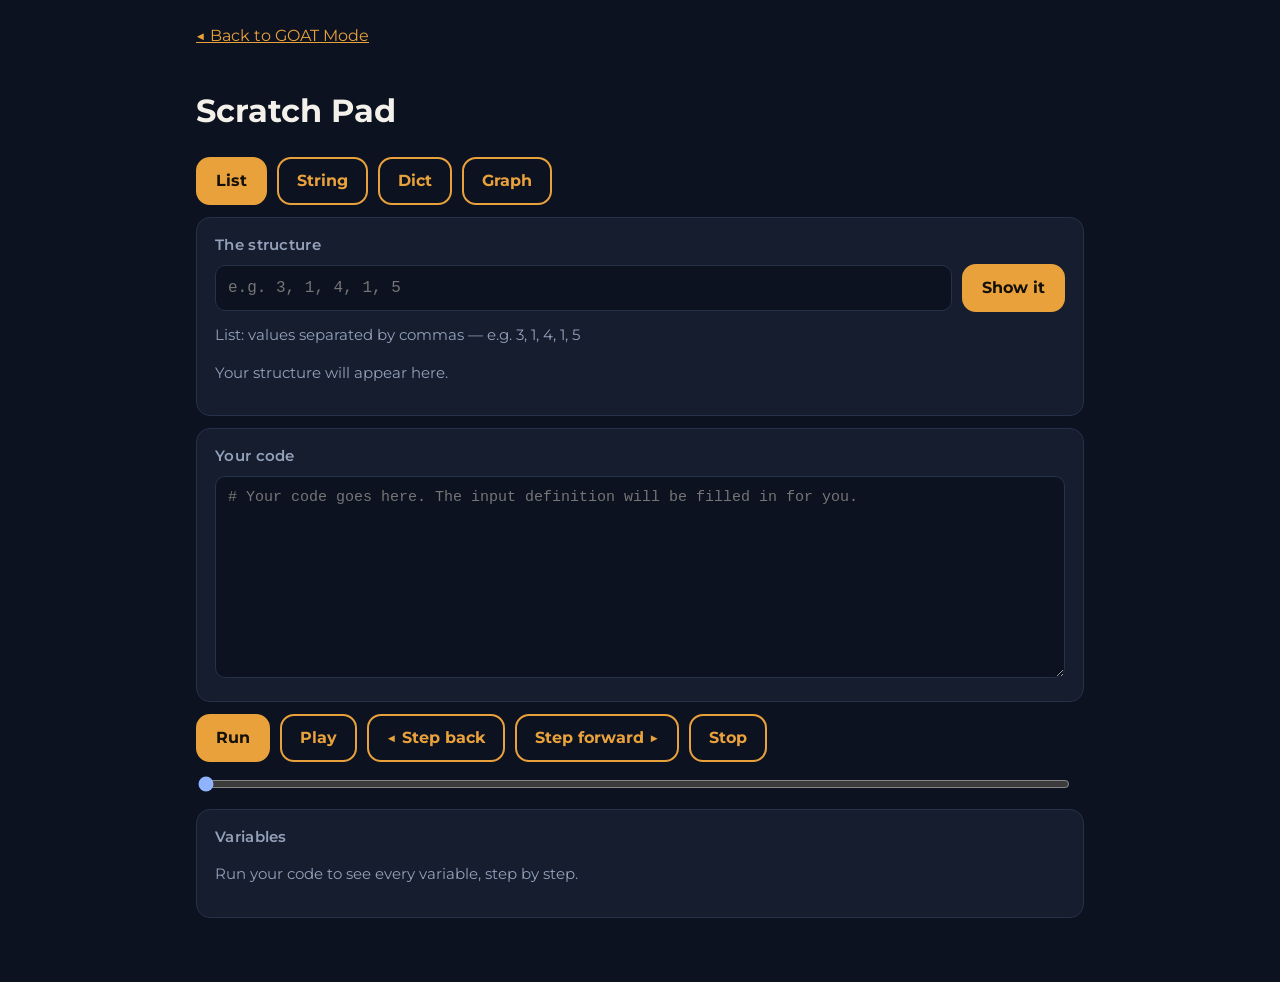
==== scratch.html @ aa382b99 "GOAT Mode — initial publish: lessons, arena, Scratch Pad (Pyodide port)" ====
<!doctype html>
<html lang="en">
<head>
  <meta charset="utf-8">
  <meta name="viewport" content="width=device-width, initial-scale=1">
  <title>Scratch Pad — GOAT Mode</title>
  <link rel="stylesheet" href="style.css">
<link rel="preconnect" href="https://fonts.googleapis.com">
<link rel="preconnect" href="https://fonts.gstatic.com" crossorigin>
<link href="https://fonts.googleapis.com/css2?family=Montserrat:wght@100..900&display=swap" rel="stylesheet">
</head>
<body data-beat="scratch">
  <!-- Scratch S3: the page shell (SCRATCHPAD-PLAN "Page layout"): type picker → stage ABOVE → editor BELOW → controls →
       variables panel. Static only: picking a type marks it active; the controls are stubs. Styling uses the existing
       classes and tokens in style.css only. Relative links: both builds serve this page. -->
  <header class="top">
    <a href="./" id="scratch-back" class="link">◀ Back to GOAT Mode</a>
  </header>
  <main>
    <h1 id="scratch-title">Scratch Pad</h1>

    <section id="scratch-types" class="row" role="radiogroup" aria-label="Problem type">
      <button type="button" class="btn" id="type-list" data-type="list" role="radio" aria-checked="true">List</button>
      <button type="button" class="btn ghost" id="type-string" data-type="string" role="radio" aria-checked="false">String</button>
      <button type="button" class="btn ghost" id="type-dict" data-type="dict" role="radio" aria-checked="false">Dict</button>
      <button type="button" class="btn ghost" id="type-graph" data-type="graph" role="radio" aria-checked="false">Graph</button>
    </section>

    <section id="scratch-stage" class="card mt" aria-label="Stage">
      <h3>The structure</h3>
      <div class="sp-input-row">
        <input type="text" id="scratch-input" autocomplete="off" autocapitalize="off" spellcheck="false" placeholder="e.g. 3, 1, 4, 1, 5">
        <button type="button" class="btn" id="scratch-parse">Show it</button>
      </div>
      <p id="scratch-help" class="muted mt">List: values separated by commas — e.g. 3, 1, 4, 1, 5</p>
      <div id="scratch-fixit" class="sp-fixit" role="alert" hidden></div>
      <div id="scratch-render" aria-live="polite"><p class="muted mt" id="scratch-empty">Your structure will appear here.</p></div>
    </section>

    <section id="scratch-editor" class="card mt" aria-label="Code">
      <h3>Your code</h3>
      <textarea id="scratch-code" spellcheck="false" autocapitalize="off" autocomplete="off" rows="8" placeholder="# Your code goes here. The input definition will be filled in for you."></textarea>
      <div id="scratch-listing" class="code sp-listing" aria-label="Your code, current line highlighted" hidden></div>
      <button type="button" class="btn ghost mt" id="scratch-edit" hidden>Edit code</button>
    </section>

    <section id="scratch-controls" class="row mt" aria-label="Controls">
      <button type="button" class="btn" id="ctl-run">Run</button>
      <button type="button" class="btn ghost" id="ctl-play">Play</button>
      <button type="button" class="btn ghost" id="ctl-back">◀ Step back</button>
      <button type="button" class="btn ghost" id="ctl-fwd">Step forward ▶</button>
      <button type="button" class="btn ghost" id="ctl-stop">Stop</button>
    </section>
    <div id="scratch-scrubber" class="sp-scrub mt" hidden>
      <input type="range" id="scratch-scrub" min="0" max="0" value="0" step="1" aria-label="Jump to step">
      <span id="scratch-stepno" class="muted"></span>
    </div>

    <p id="scratch-status" class="muted mt" role="status" aria-live="polite"></p>

    <section id="scratch-vars" class="card mt" aria-label="Variables">
      <h3>Variables</h3>
      <div id="scratch-vars-body"><p class="muted">Run your code to see every variable, step by step.</p></div>
    </section>
  </main>
  <script>
    // Scratch S3: static shell. The type picker marks one type active; the controls only log (S6/S7 wire them).
    // Scratch S4: List / String input — parse → validate (≤ 25) → render boxes / character cells immediately, and
    // pre-fill the editor with the definition line for that exact data. Bad input gets a fix-it message; nothing is
    // trimmed or coerced. Dict / Graph input comes later (S5+).
    (() => {
      const CAP = 25;
      const $ = (id) => document.getElementById(id);
      const types = [...document.querySelectorAll('#scratch-types [data-type]')];
      const PLACEHOLDER = { list: 'e.g. 3, 1, 4, 1, 5', string: 'e.g. racecar', dict: 'Dicts come from your code', graph: 'e.g. depot->market, market->harbor' };
      // Scratch S5: ONE graph format — directed edges written from->to, separated by commas. This line is the help.
      const HELP = { list: 'List: values separated by commas — e.g. 3, 1, 4, 1, 5', string: 'String: just type the text — e.g. racecar',
        dict: 'Dict: no input to paste — dicts come from your code, and you\'ll see them when you run it.',
        graph: 'Graph: edges as from->to, separated by commas — e.g. depot->market, market->harbor, market->cliff' };
      const NODE_CAP = 14, NAME = /^[A-Za-z_][A-Za-z0-9_]*$/;
      const el = (tag, cls, text) => { const n = document.createElement(tag); if (cls) n.className = cls; if (text != null) n.textContent = text; return n; };
      const NUMBER = /^-?(0|[1-9][0-9]*)(\.[0-9]+)?$/;   // a Python int/float literal; "007" or "1e3" stay strings (no coercion)
      const pyStr = (t) => "'" + t.replace(/\\/g, '\\\\').replace(/'/g, "\\'") + "'";
      const dqStr = (t) => '"' + t.replace(/\\/g, '\\\\').replace(/"/g, '\\"') + '"';
      function parse(type, raw) {
        if (type === 'list') {
          if (!raw.trim()) return { error: 'Type at least one value, separated by commas — like 3, 1, 4.' };
          const parts = raw.split(',').map((t) => t.trim());
          if (parts.length > CAP) return { error: `That's ${parts.length} values — the Scratch Pad shows up to ${CAP}. Remove ${parts.length - CAP} and try again.` };
          const empty = parts.findIndex((t) => t === '');
          if (empty !== -1) return { error: `Value ${empty + 1} is empty — remove the extra comma.` };
          const items = parts.map((t) => NUMBER.test(t) ? { kind: 'num', text: t } : { kind: 'str', text: t });
          return { type, name: 'nums', items, definition: `nums = [${items.map((x) => x.kind === 'num' ? x.text : pyStr(x.text)).join(', ')}]` };
        }
        if (type === 'string') {
          if (raw === '') return { error: 'Type some text — like racecar.' };
          const chars = [...raw];
          if (chars.length > CAP) return { error: `That's ${chars.length} characters — the Scratch Pad shows up to ${CAP}. Remove ${chars.length - CAP} and try again.` };
          return { type, name: 's', items: chars.map((c) => ({ kind: 'char', text: c })), definition: `s = ${dqStr(raw)}` };
        }
        if (type === 'graph') {
          if (!raw.trim()) return { error: 'Type at least one edge — like depot->market.' };
          const parts = raw.split(',').map((t) => t.trim());
          const nodes = [], adj = {}, seen = new Set();
          const add = (n) => { if (!(n in adj)) { adj[n] = []; nodes.push(n); } };
          for (let k = 0; k < parts.length; k++) {
            const piece = parts[k];
            if (piece === '') return { error: `Edge ${k + 1} is empty — remove the extra comma.` };
            const m = piece.match(/^(.*?)\s*->\s*(.*)$/);
            if (!m) return { error: `"${piece}" isn't an edge — write it as from->to, like depot->market.` };
            const [from, to] = [m[1].trim(), m[2].trim()];
            for (const n of [from, to]) if (!NAME.test(n)) return { error: `"${n || '(blank)'}" in "${piece}" isn't a node name — use letters, digits and _, starting with a letter.` };
            if (seen.has(`${from}->${to}`)) return { error: `${from}->${to} is listed twice — keep one.` };
            seen.add(`${from}->${to}`); add(from); add(to); adj[from].push(to);
          }
          if (nodes.length > NODE_CAP) return { error: `That's ${nodes.length} nodes — the Scratch Pad shows up to ${NODE_CAP}. Remove ${nodes.length - NODE_CAP} and try again.` };
          const edges = nodes.flatMap((n) => adj[n].map((t) => [n, t]));
          const def = `graph = {${nodes.map((n) => `${pyStr(n)}: [${adj[n].map(pyStr).join(', ')}]`).join(', ')}}`;
          return { type, name: 'graph', nodes, edges, definition: def };
        }
        return { error: 'Dicts come from your code — there\'s no input to paste. Pick List, String or Graph to paste an input.' };
      }
      // the kit-132 graph device's layout rule (stage.html makePlayer, no authored positions): first-seen order on a
      // circle, the first node at the top, clockwise; directed edges as lines with a head dot at the target end
      function renderGraph(res) {
        const NS = 'http://www.w3.org/2000/svg', W = 400, H = 340, CX = 200, CY = 160, RAD = 118, R = 18;
        const svg = document.createElementNS(NS, 'svg'); svg.setAttribute('viewBox', `0 0 ${W} ${H}`); svg.setAttribute('class', 'sp-graph'); svg.id = 'scratch-graph';
        const mk = (tag, attrs, parent = svg) => { const n = document.createElementNS(NS, tag); for (const [k, v] of Object.entries(attrs)) n.setAttribute(k, v); parent.append(n); return n; };
        const pos = {};
        res.nodes.forEach((n, k) => { const a = -Math.PI / 2 + 2 * Math.PI * k / Math.max(1, res.nodes.length); pos[n] = [CX + RAD * Math.cos(a), CY + RAD * Math.sin(a)]; });
        const gE = mk('g', { class: 'sp-edges' }), gN = mk('g', { class: 'sp-nodes' });
        for (const [a, b] of res.edges) {
          const [x1, y1] = pos[a], [x2, y2] = pos[b];
          if (a === b) { mk('circle', { cx: x1, cy: y1 - R - 8, r: 9, class: 'sp-edge sp-loop', 'data-edge': `${a}->${b}` }, gE); continue; }
          const d = Math.hypot(x2 - x1, y2 - y1) || 1, ux = (x2 - x1) / d, uy = (y2 - y1) / d;
          mk('line', { x1: x1 + ux * (R + 3), y1: y1 + uy * (R + 3), x2: x2 - ux * (R + 3), y2: y2 - uy * (R + 3), class: 'sp-edge', 'data-edge': `${a}->${b}` }, gE);
          mk('circle', { cx: x2 - ux * (R + 7), cy: y2 - uy * (R + 7), r: 4, class: 'sp-head' }, gE);
        }
        for (const n of res.nodes) {
          const [x, y] = pos[n]; const g = mk('g', { class: 'sp-node', 'data-node': n }, gN);
          mk('circle', { cx: x, cy: y, r: R }, g);
          const t = mk('text', { x, y: y + R + 14, 'text-anchor': 'middle' }, g); t.textContent = n;
        }
        return svg;
      }
      let lastShown = null;   // S7: the last structure the stage showed (Stop puts it back)
      function render(res, prefill = true) {   // S7: Stop redraws the stage with prefill = false (the editor is never touched)
        if (!res.error) lastShown = res;
        const box = $('scratch-render'), fix = $('scratch-fixit');
        box.replaceChildren();
        if (res.error) { fix.textContent = res.error; fix.hidden = false; return; }   // render nothing on bad input
        fix.hidden = true; fix.textContent = '';
        if (res.type === 'graph') {
          box.append(el('p', 'muted', `${res.name} — ${res.nodes.length} node${res.nodes.length === 1 ? '' : 's'}, ${res.edges.length} edge${res.edges.length === 1 ? '' : 's'}`), renderGraph(res));
          if (prefill) $('scratch-code').value = res.definition + '\n';
          return;
        }
        const row = el('div', 'sp-cells'); row.id = 'scratch-cells'; row.dataset.kind = res.type;
        res.items.forEach((x, i) => {
          const cell = el('div', 'sp-cell'); cell.dataset.index = i;
          cell.append(el('div', 'sp-val', x.kind === 'str' ? pyStr(x.text) : x.text), el('div', 'sp-idx', String(i)));
          row.append(cell);
        });
        box.append(el('p', 'muted', `${res.name} — ${res.items.length} ${res.type === 'string' ? 'character' : 'value'}${res.items.length === 1 ? '' : 's'}`), row);
        if (prefill) $('scratch-code').value = res.definition + '\n';
      }
      const current = () => document.body.dataset.scratchType || 'list';
      const go = () => render(parse(current(), $('scratch-input').value));
      $('scratch-parse').addEventListener('click', go);
      $('scratch-input').addEventListener('keydown', (e) => { if (e.key === 'Enter') go(); });
      $('scratch-input').addEventListener('paste', () => setTimeout(go, 0));
      const reset = (type) => { lastShown = null; $('scratch-input').value = ''; $('scratch-input').placeholder = PLACEHOLDER[type]; $('scratch-fixit').hidden = true; $('scratch-help').textContent = HELP[type];
        $('scratch-render').replaceChildren(Object.assign(el('p', 'muted mt', 'Your structure will appear here.'), { id: 'scratch-empty' })); };
      for (const b of types) b.addEventListener('click', () => {
        for (const o of types) { o.className = o === b ? 'btn' : 'btn ghost'; o.setAttribute('aria-checked', String(o === b)); }
        document.body.dataset.scratchType = b.dataset.type; reset(b.dataset.type);
      });
      document.body.dataset.scratchType = 'list';
      // ---- Scratch S6: Run. The editor's code (whatever it holds — the S4/S5 pre-fill defines the input) goes to
      // the in-browser worker's tracer via the shim, route api/scratch-trace (1,000-step cap; routes.py). The stream
      // is kept on the page (window.scratchRun) for S7's playback; Run ends showing step 0. The shim is imported on
      // first Run (as stage.html does), so Python only boots when asked. The Mac app build has no shim/worker
      // (that import 404s): Run says so instead of using the server's 2,000-step lesson tracer.
      const STEP_CAP = 1000;
      window.scratchRun = null;
      const status = (t) => { $('scratch-status').textContent = t; };
      async function shim() {
        if (typeof window.goatShim !== 'function') await import('./shim/goat-shim.mjs');
        return window.goatShim;
      }
      // ---- Scratch S7: playback over the stored stream (never re-runs). One index, window.scratchRun.current,
      // drives everything: the listing's highlighted line, the variables panel, the scrubber and the step label.
      // The display at step k is the state AFTER line k ran (S2's rule), with line k highlighted.
      const PACE_MS = 450;
      let timer = null, runToken = 0;
      const listing = $('scratch-listing');
      function showListing(code) {
        const lines = code.replace(/\n$/, '').split('\n');
        listing.replaceChildren(...lines.map((t, k) => { const ln = el('div', 'ln'); ln.dataset.line = k + 1; ln.append(el('span', 'n', String(k + 1)), el('span', 't', t || ' ')); return ln; }));
        listing.hidden = false; $('scratch-code').hidden = true; $('scratch-edit').hidden = false;
      }
      function showEditor() {
        listing.hidden = true; listing.replaceChildren(); $('scratch-code').hidden = false; $('scratch-edit').hidden = true;
      }
      // Task 129's rule — never a memory address. The tracer's show() strips it when a whole repr is <...>; an object
      // NESTED in a container (a list of Node objects) still carries " at 0x…" inside, so the panel strips it too.
      const noAddress = (t) => String(t).replace(/ at 0x[0-9a-fA-F]+/g, '');
      // ---- Scratch S9: the list device. The stage shows the structure variable (the pasted list's name, `nums`) as
      // boxes at the current step, from the stored stream only. Frames are precomputed once per Run:
      //   values  — the list's top-level element reprs in steps[k].after (addresses stripped, S8 rule)
      //   writes  — same length, element changed (index write, swap, in-place sort) → highlighted for that step
      //   added   — new boxes (append / insert)      removed — boxes gone this step (pop / remove), shown fading out
      //   reads   — `name[expr]` read on line k, expr evaluated on steps[k].before (ints, names, + / -, len(name))
      // Event cap 400 (SCRATCHPAD-PLAN): events are counted along the stream; past the cap, values keep updating
      // with no highlight/animation classes.
      const EVENT_CAP = 400;
      function topItems(repr) {   // "[1, 'a,b', [2, 3]]" → ["1", "'a,b'", "[2, 3]"]; null if not a list repr
        if (typeof repr !== 'string') return null;
        const t = repr.trim(); if (t[0] !== '[' || t[t.length - 1] !== ']') return null;
        const body = t.slice(1, -1); if (!body.trim()) return [];
        const out = []; let depth = 0, q = null, start = 0;
        for (let i = 0; i < body.length; i++) {
          const c = body[i];
          if (q) { if (c === '\\') i++; else if (c === q) q = null; continue; }
          if (c === "'" || c === '"') q = c;
          else if ('([{<'.includes(c)) depth++;
          else if (')]}>'.includes(c)) depth--;
          else if (c === ',' && depth === 0) { out.push(body.slice(start, i).trim()); start = i + 1; }
        }
        out.push(body.slice(start).trim());
        return out.map(noAddress);
      }
      function evalIndex(expr, vars, name, len) {   // small, honest: ints, names, len(name), + and -; else null
        const src = expr.replace(new RegExp(`len\\(\\s*${name}\\s*\\)`, 'g'), String(len)).trim();
        if (!/^[A-Za-z_0-9+\-\s]+$/.test(src)) return null;
        const toks = src.match(/[A-Za-z_][A-Za-z_0-9]*|\d+|[+\-]/g) || [];
        let total = 0, sign = 1, want = 'term';
        for (const tk of toks) {
          if (tk === '+' || tk === '-') { if (want === 'term') { if (tk === '-') sign = -sign; continue; } sign = tk === '-' ? -1 : 1; want = 'term'; continue; }
          if (want !== 'term') return null;
          let v;
          if (/^\d+$/.test(tk)) v = Number(tk);
          else { const r = vars[tk]; if (typeof r !== 'string' || !/^-?\d+$/.test(r)) return null; v = Number(r); }
          total += sign * v; sign = 1; want = 'op';
        }
        if (want === 'term') return null;
        const i = total < 0 ? len + total : total;
        return i >= 0 && i < len ? i : null;
      }
      function readsOn(lineText, name, vars, len) {
        const eq = lineText.search(/(?<![=!<>+\-*/%&|^@:])=(?!=)/);
        const aug = /^\s*[^=]*?[+\-*/%&|^@]=(?!=)/.test(lineText);
        const re = new RegExp(`\\b${name}\\s*\\[([^\\[\\]:]+)\\]`, 'g'), out = new Set();
        let m; while ((m = re.exec(lineText))) {
          if (eq !== -1 && m.index < eq && !aug) continue;      // a plain assignment target is a write, not a read
          const i = evalIndex(m[1], vars, name, len); if (i !== null) out.add(i);
        }
        return [...out];
      }
      function buildListFrames(run, name) {
        const lines = run.code.split('\n');
        let events = 0, capped = false;
        return { name, frames: run.steps.map((st) => {
          const after = topItems((st.after || {})[name]), before = topItems((st.before || {})[name]);
          const f = { values: after, writes: [], added: [], removed: [], reads: [], animate: false };
          if (!after) return f;
          if (before) {
            const nb = before.length, na = after.length;
            let p = 0; while (p < nb && p < na && before[p] === after[p]) p++;          // common prefix
            let sfx = 0; while (sfx < nb - p && sfx < na - p && before[nb - 1 - sfx] === after[na - 1 - sfx]) sfx++;  // common suffix
            if (na === nb) { for (let i = 0; i < na; i++) if (before[i] !== after[i]) f.writes.push(i); }
            else if (na > nb && p + sfx >= nb) { for (let i = p; i < p + (na - nb); i++) f.added.push(i); }            // pure insert/append
            else if (na < nb && p + sfx >= na) { for (let i = p; i < p + (nb - na); i++) f.removed.push({ at: i, text: before[i] }); }  // pure pop/remove
            else {                                                       // mixed (slice assignment, rebuild): writes on the overlap, then the tail
              for (let i = 0; i < Math.min(na, nb); i++) if (before[i] !== after[i]) f.writes.push(i);
              for (let i = nb; i < na; i++) f.added.push(i);
              for (let i = na; i < nb; i++) f.removed.push({ at: i, text: before[i] });
            }
            f.reads = readsOn(lines[st.line - 1] || '', name, st.before || {}, nb).filter((i) => !f.writes.includes(i));
          } else f.added = after.map((_, i) => i);                         // the list appears at this step
          const n = f.writes.length + f.added.length + f.removed.length + f.reads.length;
          if (!capped && events + n <= EVENT_CAP) { events += n; f.animate = n > 0; } else if (n) capped = true;
          f.cappedFrom = capped;
          return f;
        }), events };
      }
      function drawList(k) {
        const run = window.scratchRun; if (!run || !run.list) return;
        const L = run.list, f = L.frames[k], box = $('scratch-render');
        const head = el('p', 'muted'); head.id = 'scratch-list-head';
        if (!f.values) { head.textContent = `${L.name} isn't a list at this step${(run.steps[k].after || {})[L.name] === undefined ? ' — not defined yet' : ''}.`; box.replaceChildren(head); return; }
        head.textContent = `${L.name} — ${f.values.length} value${f.values.length === 1 ? '' : 's'} · step ${k + 1}` + (f.cappedFrom ? ' · animations off (400-event cap)' : '');
        const row = el('div', 'sp-cells sp-live'); row.id = 'scratch-cells'; row.dataset.kind = 'list'; row.dataset.step = k;
        const a = f.animate;
        const cells = f.values.map((v, i) => {
          const cell = el('div', 'sp-cell' + (a && f.writes.includes(i) ? ' write' : '') + (a && f.added.includes(i) ? ' added' : '') + (a && f.reads.includes(i) ? ' read' : ''));
          cell.dataset.index = i; cell.append(el('div', 'sp-val', v), el('div', 'sp-idx', String(i))); return cell;
        });
        if (a) for (const r of [...f.removed].sort((x, y) => y.at - x.at)) {   // a fading ghost where the box was
          const g = el('div', 'sp-cell gone'); g.setAttribute('aria-hidden', 'true'); g.append(el('div', 'sp-val', r.text), el('div', 'sp-idx', '×'));
          cells.splice(Math.min(r.at, cells.length), 0, g);
        }
        row.append(...cells); box.replaceChildren(head, row);
        drawPointers(k);   // S10: markers under the boxes + the band + the toggles
      }
      // ---- Scratch S10: pointers + the window band — app/SCRATCHPAD-POINTERS.md, exactly (S2; fesp02/pointers.py is
      // the reference). Evaluated on steps[k].after:
      //   Rule 1: v (not the structure) is a pointer iff (a) its repr is an int (-?\d+; bools never), (b) 0 <= v <
      //           len(structure at step k), (c) v is a static index user (the worker's AST walk, routes.py
      //           _index_users). Name hints never decide: they only mark `hinted` (full strength vs lighter);
      //           on a shared cell hinted names label first, then alphabetical.
      //   Rule 2: >= 2 pointers (toggled-off ones count as absent) → the band [min, max], inclusive; else none.
      //   Rule 3: each pointer has an on/off control; off = gone from the marker row and the band from now on, for
      //           the whole run including scrubbing back; per run, per name; a new Run resets; overlay only.
      const HINTS = new Set(['l', 'r', 'left', 'right', 'start', 'end', 'i', 'j', 'lo', 'hi']);
      function buildPointers(run, structure, users) {
        const U = new Set(users), seen = new Set();
        const steps = run.steps.map((st) => {
          const after = st.after || {}, items = topItems(after[structure]), ptrs = {};
          if (!items) return { length: null, pointers: ptrs };
          for (const [name, rep] of Object.entries(after)) {
            if (name === structure || !U.has(name) || typeof rep !== 'string' || !/^-?\d+$/.test(rep)) continue;
            const v = Number(rep);
            if (v >= 0 && v < items.length) { ptrs[name] = { index: v, hinted: HINTS.has(name) }; seen.add(name); }
          }
          return { length: items.length, pointers: Object.fromEntries(Object.entries(ptrs).sort(([a], [b]) => (a < b ? -1 : a > b ? 1 : 0))) };
        });
        return { structure, users: [...U].sort(), names: [...seen].sort(), steps, off: new Set() };
      }
      function pointerState(k) {   // the overlay at step k after Rule 3: {pointers (on only), window}
        const P = window.scratchRun && window.scratchRun.pointers; if (!P) return null;
        const on = Object.fromEntries(Object.entries(P.steps[k].pointers).filter(([n]) => !P.off.has(n)));
        const idx = Object.values(on).map((p) => p.index).sort((a, b) => a - b);
        return { pointers: on, window: idx.length >= 2 ? [idx[0], idx[idx.length - 1]] : null };
      }
      function drawPointers(k) {
        const P = window.scratchRun && window.scratchRun.pointers, row = $('scratch-cells');
        const old = $('scratch-ptr-toggles'); if (old) old.remove();
        if (!P || !row || !row.classList.contains('sp-live')) return;
        const S = pointerState(k);
        const live = [...row.querySelectorAll('.sp-cell:not(.gone)')];
        live.forEach((cell, i) => {
          const here = Object.entries(S.pointers).filter(([, p]) => p.index === i)
            .sort(([a, pa], [b, pb]) => (pb.hinted - pa.hinted) || (a < b ? -1 : a > b ? 1 : 0));
          const marks = el('div', 'sp-ptrs');
          for (const [name, p] of here) { const m = el('span', 'sp-ptr' + (p.hinted ? ' hinted' : ''), '▲ ' + noAddress(name)); m.dataset.ptr = name; marks.append(m); }
          cell.append(marks);
          if (S.window && i >= S.window[0] && i <= S.window[1]) cell.classList.add('in-window', ...(i === S.window[0] ? ['win-lo'] : []), ...(i === S.window[1] ? ['win-hi'] : []));
        });
        row.dataset.window = S.window ? S.window.join(',') : '';
        if (!P.names.length) return;
        const bar = el('div', 'sp-ptr-toggles'); bar.id = 'scratch-ptr-toggles';
        bar.append(el('span', 'muted', 'Pointers:'));
        for (const n of P.names) {
          const on = !P.off.has(n);
          const b = el('button', 'btn ghost sp-ptr-toggle' + (on ? '' : ' off'), (on ? '▲ ' : '✕ ') + n);
          b.type = 'button'; b.dataset.ptr = n; b.setAttribute('aria-pressed', String(on));
          b.title = on ? `Hide ${n} — it isn't really a pointer` : `Show ${n} again`;
          b.addEventListener('click', () => { if (P.off.has(n)) P.off.delete(n); else P.off.add(n); drawList(window.scratchRun.current); });
          bar.append(b);
        }
        $('scratch-render').append(bar);
      }
      // ---- Scratch S11: the dict device — key/value cards with the kit-jar semantics (stage_emitter.py: a new key →
      // container_appear + container_add; a key's value changing → container_add, i.e. the card updates and
      // flashes). A key that disappears (del / pop) removes its card (shown fading out for that step). Which dict:
      // the first variable holding a dict at the run's last step (definition order) — it renders under the S9 list
      // device for List/String, and is the only device for the Dict type. Keys and values are the stream's reprs,
      // addresses stripped (S8 rule). Its own 400-event cap, counted like S9's.
      function splitTop(body, sep) {   // top-level split on `sep`, aware of brackets and quotes
        const out = []; let depth = 0, q = null, start = 0;
        for (let i = 0; i < body.length; i++) {
          const c = body[i];
          if (q) { if (c === '\\') i++; else if (c === q) q = null; continue; }
          if (c === "'" || c === '"') q = c;
          else if ('([{<'.includes(c)) depth++;
          else if (')]}>'.includes(c)) depth--;
          else if (c === sep && depth === 0) { out.push(body.slice(start, i)); start = i + 1; }
        }
        out.push(body.slice(start)); return out;
      }
      function dictEntries(repr) {     // "{'a': 1, 'b': [2, 3]}" → [["'a'", "1"], ["'b'", "[2, 3]"]]; null if not a dict repr
        if (typeof repr !== 'string') return null;
        const t = repr.trim(); if (t[0] !== '{' || t[t.length - 1] !== '}') return null;
        const body = t.slice(1, -1); if (!body.trim()) return [];
        const out = [];
        for (const part of splitTop(body, ',')) {
          const kv = splitTop(part, ':'); if (kv.length < 2) return null;   // a set repr {1, 2} is not a dict
          out.push([noAddress(kv[0].trim()), noAddress(kv.slice(1).join(':').trim())]);
        }
        return out;
      }
      function buildDictFrames(run) {
        const last = run.steps.length ? (run.steps[run.steps.length - 1].after || {}) : {};
        const name = Object.keys(last).find((n) => dictEntries(last[n]) !== null);
        if (!name) return null;
        let events = 0, capped = false;
        return { name, frames: run.steps.map((st) => {
          const after = dictEntries((st.after || {})[name]), before = dictEntries((st.before || {})[name]);
          const f = { entries: after, added: [], updated: [], removed: [], animate: false };
          if (!after) return f;
          const B = new Map(before || []), A = new Map(after);
          for (const [k, v] of after) { if (!B.has(k)) f.added.push(k); else if (B.get(k) !== v) f.updated.push(k); }
          for (const [k, v] of before || []) if (!A.has(k)) f.removed.push([k, v]);
          const n = f.added.length + f.updated.length + f.removed.length;
          if (!capped && events + n <= EVENT_CAP) { events += n; f.animate = n > 0; } else if (n) capped = true;
          f.cappedFrom = capped;
          return f;
        }), events };
      }
      function drawDict(k) {
        const run = window.scratchRun; if (!run || !run.dict) return;
        const D = run.dict, f = D.frames[k], box = $('scratch-render');
        const prev = $('scratch-dict'); if (prev) prev.remove();
        if (!run.list && current() === 'dict') box.replaceChildren();   // the Dict type: the cards are the whole stage
        // (String / no-paste: the cards sit under whatever the stage shows; List: under the live boxes)
        const sec = el('div', 'sp-dict'); sec.id = 'scratch-dict'; sec.dataset.name = D.name; sec.dataset.step = k;
        const head = el('p', 'muted'); head.id = 'scratch-dict-head';
        if (!f.entries) { head.textContent = `${D.name} isn't a dict at this step${(run.steps[k].after || {})[D.name] === undefined ? ' — not defined yet' : ''}.`; sec.append(head); box.append(sec); return; }
        head.textContent = `${D.name} — ${f.entries.length} key${f.entries.length === 1 ? '' : 's'}` + (run.list ? '' : ` · step ${k + 1}`) + (f.cappedFrom ? ' · animations off (400-event cap)' : '');
        const grid = el('div', 'sp-cards'); grid.id = 'scratch-cards';
        const a = f.animate;
        const card = (key, val, cls) => { const c = el('div', 'sp-card' + cls); c.dataset.key = key; c.append(el('div', 'sp-key', key), el('div', 'sp-cv', val)); return c; };
        for (const [key, val] of f.entries) grid.append(card(key, val, (a && f.added.includes(key) ? ' added' : '') + (a && f.updated.includes(key) ? ' updated' : '')));
        if (a) for (const [key, val] of f.removed) { const g = card(key, val, ' gone'); g.setAttribute('aria-hidden', 'true'); grid.append(g); }
        sec.append(head, grid); box.append(sec);
      }
      function showStep(k) {
        const run = window.scratchRun, body = $('scratch-vars-body');
        if (!run || !run.steps.length) { body.replaceChildren(el('p', 'muted', run && run.error ? 'No step ran.' : 'Nothing ran.')); return; }
        k = Math.max(0, Math.min(run.steps.length - 1, k));
        const st = run.steps[k]; run.current = k;
        const isErr = run.errorStep && run.errorStep.index === k;
        for (const ln of listing.children) ln.className = 'ln';
        const cur = listing.querySelector(`[data-line="${st.line}"]`);
        if (cur) {
          cur.className = isErr ? 'ln stop' : 'ln cur';
          const top = cur.offsetTop - listing.offsetTop, h = listing.clientHeight;   // keep it visible inside the listing only
          if (top < listing.scrollTop || top + cur.offsetHeight > listing.scrollTop + h) listing.scrollTop = Math.max(0, top - h / 3);
        }
        listing.dataset.current = st.line;
        // Scratch S8: the variables panel — the lesson execute panel's markup and rule (app.js watchValue/codePanel):
        // a .vars table, one row per variable in scope after this step, and "changed" = before !== after for this
        // step (a variable new at this step counts as changed). The C2 var-flash (style.css MOTION block,
        // `.vars tr.changed td:last-child`) replays because the rows are rebuilt every step.
        const vars = st.after || st.before || {}, before = st.before || {}, names = Object.keys(vars);
        const table = el('table'); table.id = 'scratch-varlist';
        for (const n of names) {
          const changed = before[n] !== vars[n];
          const tr = el('tr', changed ? 'sp-var changed' : 'sp-var'); tr.dataset.name = n;
          const v = el('td', 'sp-var-val', noAddress(vars[n])); v.dataset.var = n;
          tr.append(el('td', 'sp-var-name', n), v); table.append(tr);
        }
        const list = el('div', 'vars sp-vars'); list.append(table);
        const head = `Step ${k + 1} of ${run.steps.length} · line ${st.line}` + (isErr ? ` · ${run.errorStep.kind} here` : '') + (k === run.steps.length - 1 && run.stopped === 'step_limit' ? ' · stopped at the step limit' : '');
        body.replaceChildren(el('p', 'muted', head), names.length ? list : el('p', 'muted', 'No variables yet.'));
        drawList(k);
        drawDict(k);   // S11
        $('scratch-scrub').value = String(k); $('scratch-stepno').textContent = `${k + 1} / ${run.steps.length}`;
        $('ctl-back').disabled = k === 0; $('ctl-fwd').disabled = k === run.steps.length - 1;
      }
      const playing = () => timer !== null;
      function pause() { if (timer !== null) { clearInterval(timer); timer = null; } $('ctl-play').textContent = 'Play'; }
      function play() {
        const run = window.scratchRun; if (!run || !run.steps.length) return;
        if (run.current >= run.steps.length - 1) showStep(0);   // Play at the end starts over
        $('ctl-play').textContent = 'Pause';
        timer = setInterval(() => { const r = window.scratchRun; if (!r || r.current >= r.steps.length - 1) { pause(); return; } showStep(r.current + 1); }, PACE_MS);
      }
      function clearRunView() {
        pause(); window.scratchRun = null; showEditor();
        $('scratch-scrubber').hidden = true; $('ctl-back').disabled = false; $('ctl-fwd').disabled = false;
        $('scratch-vars-body').replaceChildren(el('p', 'muted', 'Run your code to see every variable, step by step.'));
        if (lastShown) render(lastShown, false);   // S9: the stage goes back to the pasted structure (never touches the editor)
      }
      async function run() {
        const code = $('scratch-code').value;
        if (!code.trim()) { status('Write some code first — or paste an input above to start from its definition.'); return; }
        clearRunView();
        const token = ++runToken;
        $('ctl-run').disabled = true; status('Running…');
        let go;
        try { go = await shim(); } catch { $('ctl-run').disabled = false; status('Run works in the web build of GOAT Mode for now — this Mac app build has no in-browser Python.'); return; }
        try {
          const structure = current() === 'list' ? ((lastShown && lastShown.type === 'list' && lastShown.name) || 'nums') : null;
          const r = await go('api/scratch-trace', { method: 'POST', headers: { 'Content-Type': 'application/json' }, body: JSON.stringify(structure ? { code, structure } : { code }) });
          const res = await r.json();
          if (token !== runToken) return;                      // Stop (or a newer Run) took over while this ran
          if (!r.ok) { status(`The run couldn't start: ${res.error || r.status}`); return; }
          const err = res.error || null;
          const errStep = err && err.type !== 'StepLimit' && res.steps.length ? res.steps.length - 1 : null;
          window.scratchRun = { code, steps: res.steps, stdout: res.stdout, error: err, stopped: res.stopped || null, timeout: !!res.timeout, cap: STEP_CAP, current: 0,
            errorStep: errStep == null ? null : { index: errStep, line: err.line ?? res.steps[errStep].line, kind: err.type, message: err.message, variables: res.steps[errStep].after || res.steps[errStep].before || {} } };
          const n = res.steps.length;
          // S9: the list device runs for the List type, on the pasted list's name (S4 contract: nums)
          window.scratchRun.dict = buildDictFrames(window.scratchRun);   // S11: null when no dict is built
          if (structure) {
            window.scratchRun.list = buildListFrames(window.scratchRun, structure);
            window.scratchRun.pointers = buildPointers(window.scratchRun, structure, res.index_users || []);   // S10
          }
          if (res.stopped === 'step_limit') status(`Stopped at step ${n.toLocaleString()} — the run hit the ${STEP_CAP.toLocaleString()}-step limit.`);
          else if (res.timeout) status('Stopped after 2 seconds — probably a loop that never ends.');
          else if (err) status(`${err.type} on line ${err.line ?? '?'}: ${err.message} — ${n} step${n === 1 ? '' : 's'} ran.`);
          else status(`Ran ${n} step${n === 1 ? '' : 's'}.`);
          if (n) { showListing(code); $('scratch-scrub').max = String(n - 1); $('scratch-scrubber').hidden = false; }
          showStep(0);
        } finally { if (token === runToken) $('ctl-run').disabled = false; }
      }
      // Stop: always live. Ends playback, kills the worker mid-run if one is running (fresh worker via the shim),
      // puts the stage back to the pasted structure and clears the variables. The editor code is kept.
      async function stop() {
        runToken += 1; clearRunView(); $('ctl-run').disabled = false;
        if (window.goatShimInfo && typeof window.goatShimInfo.restart === 'function') window.goatShimInfo.restart();
        if (lastShown) render(lastShown, false);
        status('Stopped. Your code is still in the editor — press Run to run it again.');
      }
      $('ctl-run').addEventListener('click', run);
      $('ctl-play').addEventListener('click', () => (playing() ? pause() : play()));
      $('ctl-back').addEventListener('click', () => { pause(); if (window.scratchRun) showStep(window.scratchRun.current - 1); });
      $('ctl-fwd').addEventListener('click', () => { pause(); if (window.scratchRun) showStep(window.scratchRun.current + 1); });
      $('scratch-scrub').addEventListener('input', (e) => { pause(); if (window.scratchRun) showStep(Number(e.target.value)); });
      $('ctl-stop').addEventListener('click', stop);
      $('scratch-edit').addEventListener('click', () => { clearRunView(); status('Editing — press Run when ready.'); $('scratch-code').focus(); });
    })();
  </script>
</body>
</html>
---- style.css ----
/* Task 111 theme — from mockup.html: dark navy panels, gold accent, green/red semantics, Montserrat.
   The token names are kept so every existing rule picks the theme up. One theme (dark), no light variant. */
:root {
  --bg: #0c1220;
  --card: #151d2e;
  --ink: #f4f1ea;
  --soft: #93a1bb;
  --line: #26314a;
  --vesper: #e9a13b;          /* the accent (gold): primary buttons, links, Vesper */
  --vesper-bg: #2a2214;
  --on-accent: #14100a;
  --claude: #8fb4ff;
  --claude-bg: #18233a;
  --match: #43b581;
  --match-bg: #12291f;
  --split: #e5534b;
  --split-bg: #2b1414;
  --hl: rgba(233, 161, 59, .18);
  --code-bg: #0a0f1c;
  --code-ink: #ffd88a;
  /* radius scale (Task 179, idea 10): every border-radius is one of these (50% circles and 0 resets aside) */
  --r-sm: 6px; --r-md: 10px; --r-lg: 14px; --r-pill: 999px;
  /* type scale (Task 178, idea 10): every font-size is one of these; body's 16px base stays */
  --fs-xs: 12px; --fs-sm: 14px; --fs-base: 15px; --fs-lg: 19px; --fs-xl: 22px;
  --mono: ui-monospace, "SF Mono", Menlo, Consolas, monospace;
  color-scheme: dark;
}

* { box-sizing: border-box; }
body {
  margin: 0; background: var(--bg); color: var(--ink);
  font: 16px/1.5 "Montserrat", "Avenir Next", system-ui, sans-serif;
}
a { color: var(--vesper); }
main { max-width: 920px; margin: 0 auto; padding: 0 16px 64px; }

.top { display: flex; align-items: center; gap: 12px; flex-wrap: wrap; max-width: 920px; margin: 0 auto; padding: 14px 16px 8px; }
.brand { font-family: inherit; font-weight: 800; font-size: var(--fs-lg); background: none; border: 0; color: var(--ink); cursor: pointer; padding: 0; min-height: 44px; display: inline-flex; align-items: center; }  /* 44 px: Task 165 */
.beat-label { color: var(--soft); font-size: var(--fs-sm); }
.timer { margin-left: auto; font-family: var(--mono); background: var(--card); border: 1px solid var(--line); border-radius: var(--r-pill); padding: 2px 12px; font-size: var(--fs-sm); }
.timer.over { color: var(--split); }

/* ---- stage: one slim speaker line per character; a character with nothing to say takes no space ---- */
.stage { display: flex; flex-direction: column; gap: 6px; margin: 4px 0 12px; }
.char { display: grid; grid-template-columns: 30px 1fr; column-gap: 10px; align-items: center; }
.char:has(.bubble:empty) { display: none; }
.char .who { position: absolute; width: 1px; height: 1px; overflow: hidden; clip: rect(0 0 0 0); white-space: nowrap; }
.char .avatar { width: 30px; height: 30px; border-radius: 50%; display: grid; place-items: center; font-size: var(--fs-base); }
.vesper .avatar { background: var(--vesper-bg); border: 2px solid var(--vesper); }
.claude .avatar { background: var(--claude-bg); border: 2px solid var(--claude); }
.who { font-weight: 700; font-size: var(--fs-sm); }
.who small { font-weight: 400; color: var(--soft); }
.bubble { background: var(--card); border: 1px solid var(--line); border-radius: var(--r-sm) var(--r-lg) var(--r-lg) var(--r-lg); padding: 8px 12px; font-size: var(--fs-base); }
.bubble:empty { visibility: hidden; }
.char.quiet { opacity: .6; }

/* ---- work area ---- */
.work > * + * { margin-top: 16px; }
.card { background: var(--card); border: 1px solid var(--line); border-radius: var(--r-lg); padding: 16px 18px; }
.card h3 { margin: 0 0 8px; font-size: var(--fs-base); color: var(--soft); font-weight: 600; letter-spacing: .02em; overflow-wrap: anywhere; }
.row { display: flex; gap: 10px; flex-wrap: wrap; align-items: center; }
.mt { margin-top: 12px; }  /* Task 180 (H1c, idea 10): the one vertical gap above a row / block; was 11 inline margin-tops (10 or 12 px) */
.split2 { display: grid; grid-template-columns: 3fr 2fr; gap: 16px; }
.split2 > * { min-width: 0; }  /* grid children may shrink below their content: long lines wrap instead of widening the page */
@media (max-width: 700px) { .stage, .split2 { grid-template-columns: 1fr; } }

button.btn { font: inherit; font-weight: 700; border-radius: var(--r-lg); padding: 10px 18px; border: 2px solid var(--vesper); background: var(--vesper); color: var(--on-accent); cursor: pointer; }
button.btn.ghost { background: transparent; color: var(--vesper); }
button.btn:disabled { opacity: .4; cursor: default; }
textarea, input[type=text] { font: inherit; width: 100%; border: 1px solid var(--line); border-radius: var(--r-md); padding: 10px 12px; background: var(--bg); color: var(--ink); }
textarea { min-height: 70px; resize: vertical; }
.muted { color: var(--soft); font-size: var(--fs-base); }
.link { background: none; border: 0; color: var(--vesper); text-decoration: underline; cursor: pointer; font: inherit; padding: 0; min-height: 44px; display: inline-flex; align-items: center; }  /* 44 px: Task 165 */

/* ---- data ---- */
.data-literal { font-family: var(--mono); font-size: var(--fs-base); background: var(--code-bg); border-radius: var(--r-md); padding: 10px 12px 10px calc(12px + 2ch); text-indent: -2ch; white-space: pre-wrap; overflow-wrap: anywhere; }
/* Task 181 (slice I1a, #5 variant B): the compact data card — one ellipsized literal line, the table one tap away.
   The 44 px summary floor is the global `summary` rule (Task 167). */
details.card.data-compact { padding: 6px 18px; }
.data-compact > summary { font-family: var(--mono); font-size: var(--fs-base); white-space: nowrap; overflow: hidden; text-overflow: ellipsis; cursor: pointer; }
table.data { border-collapse: collapse; margin-top: 10px; font-family: var(--mono); font-size: var(--fs-base); }
table.data th, table.data td { border-bottom: 1px solid var(--line); padding: 4px 14px 4px 0; text-align: left; overflow-wrap: anywhere; }
table.data th { color: var(--soft); font-weight: 500; font-family: inherit; font-size: var(--fs-sm); }

/* ---- code ---- */
/* Task 110: every code surface WRAPS (no horizontal clipping); continuation rows get a hanging indent */
.code { font-family: var(--mono); font-size: var(--fs-base); background: var(--code-bg); border-radius: var(--r-md); padding: 8px 0; }
.code .ln { display: flex; padding: 1px 12px 1px 0; border-left: 4px solid transparent; }
.code .ln .t { color: var(--ink); flex: 1; min-width: 0; white-space: pre-wrap; overflow-wrap: anywhere; padding-left: 2ch; text-indent: -2ch; }
.code .ln .n { width: 34px; text-align: right; padding-right: 12px; color: var(--soft); user-select: none; flex: none; }
.code .ln.cur { background: var(--hl); border-left-color: var(--claude); }
.code .ln.stop { background: var(--split-bg); border-left-color: var(--split); }

.editor { position: relative; display: flex; font-family: var(--mono); font-size: var(--fs-base); background: var(--code-bg); border-radius: var(--r-md); overflow: hidden; }
.editor .gutter { padding: 10px 10px 10px 0; width: 44px; text-align: right; color: var(--soft); white-space: pre; line-height: 1.5; user-select: none; overflow: hidden; }
.editor textarea { font-family: var(--mono); font-size: var(--fs-base); line-height: 1.5; border: 0; border-radius: 0; background: transparent; min-height: 180px; padding: 10px 12px 10px 4px; white-space: pre-wrap; overflow-wrap: anywhere; overflow-x: hidden; min-width: 0; flex: 1; }
.editor .editor-mirror { position: absolute; left: 0; top: 0; visibility: hidden; pointer-events: none; box-sizing: border-box; font-family: var(--mono); font-size: var(--fs-base); line-height: 1.5; padding: 0 12px 0 4px; white-space: pre-wrap; overflow-wrap: anywhere; }

/* ---- vars / trace ---- */
.vars table { border-collapse: collapse; width: 100%; font-family: var(--mono); font-size: var(--fs-base); }
.vars td { padding: 6px 4px; border-bottom: 1px solid var(--line); vertical-align: top; word-break: break-word; }
.vars td:first-child { color: var(--soft); width: 90px; }
.vars tr.changed td:last-child { background: var(--hl); border-radius: var(--r-sm); }
.vars tr.stale td:last-child { color: var(--soft); opacity: .7; }  /* Task 131: carried from an earlier step (inside a call) */
.where { font-weight: 700; margin-bottom: 8px; }
.where .iter { display: inline-block; background: var(--claude-bg); color: var(--claude); border-radius: var(--r-pill); padding: 0 10px; font-size: var(--fs-sm); margin-right: 6px; }
.printed { font-family: var(--mono); font-size: var(--fs-sm); white-space: pre-wrap; overflow-wrap: anywhere; margin-top: 8px; }
.stopnote { margin-top: 8px; background: var(--split-bg); color: var(--ink); border-radius: var(--r-md); padding: 8px 12px; font-family: var(--mono); font-size: var(--fs-sm); overflow-wrap: anywhere; }

/* ---- predictions & reveals ---- */
.pred .prompt { font-weight: 600; margin-bottom: 8px; }
.choices label { display: flex; align-items: center; gap: 8px; min-height: 44px; padding: 6px 0; cursor: pointer; font-family: var(--mono); font-size: var(--fs-base); }  /* 44 px: Task 165 */
.choices input[type=radio] { width: 20px; height: 20px; flex: none; margin: 0; }
.locked { font-size: var(--fs-base); }
.locked li { margin: 4px 0; }
.locked code, .reveal code { font-family: var(--mono); background: var(--code-bg); border-radius: var(--r-sm); padding: 1px 6px; overflow-wrap: anywhere; }
.opts code, .choices label { overflow-wrap: anywhere; }
.reveal { border-radius: var(--r-lg); padding: 10px 14px; margin-top: 8px; }
.reveal.match { background: var(--match-bg); }
.reveal.split { background: var(--split-bg); }
.reveal .tag { font-weight: 700; font-size: var(--fs-sm); }
.reveal.match .tag { color: var(--match); }
.reveal.split .tag { color: var(--split); }
.side { display: grid; grid-template-columns: 1fr 1fr; gap: 10px; margin-top: 6px; font-size: var(--fs-base); }
.side > * { min-width: 0; }
.side div { background: var(--card); border-radius: var(--r-md); padding: 6px 10px; overflow-wrap: anywhere; }
.side b { display: block; font-size: var(--fs-xs); color: var(--soft); font-weight: 600; }

/* ---- checks ---- */
/* Task 110: check results are rows inside a card, not a bare bullet list */
.checks { list-style: none; margin: 0; padding: 0; }
.checks li { margin: 6px 0; font-size: var(--fs-base); padding: 8px 12px; border-radius: var(--r-md); border-left: 4px solid transparent; overflow-wrap: anywhere; }
.checks li.pass { background: var(--match-bg); border-left-color: var(--match); }
.checks li.fail { background: var(--split-bg); border-left-color: var(--split); }
.checks code { font-family: var(--mono); background: var(--card); border-radius: var(--r-sm); padding: 1px 6px; }
.checks .ok { color: var(--match); font-weight: 700; }
.checks .notyet { color: var(--split); font-weight: 700; }
.hint { background: var(--vesper-bg); border-radius: var(--r-md); padding: 8px 12px; margin-top: 8px; }
.hint code { font-family: var(--mono); }

/* ---- verdict / one-liner card ---- */
.oneliner { position: relative; border: 2px dashed var(--vesper); background: var(--vesper-bg); border-radius: var(--r-lg); padding: 16px 18px; font-size: var(--fs-lg); font-weight: 700; }
.oneliner .stamp { position: absolute; right: 12px; top: -12px; background: var(--match); color: #fff; font-size: var(--fs-xs); padding: 2px 10px; border-radius: var(--r-pill); transform: rotate(4deg); }
.oneliner small { display: block; font-size: var(--fs-sm); font-weight: 400; color: var(--soft); margin-top: 6px; }
.verdict-title { font-size: var(--fs-xl); font-weight: 800; margin: 0 0 4px; }

/* ---- home ---- */
/* Task 112: one row design for every problem and every state — a fixed grid, so no row ever
   reflows differently from its neighbours. Wide: main | state | actions. Narrow: main | state, then actions. */
.groups > * + * { margin-top: 12px; }
.group { padding: 0; }
/* 44 px: Task 167 (#28) — every <details> summary. Stays display: list-item so the native disclosure marker
   is kept; 10 px top/bottom padding centres a 24 px line in 44. `.group > summary` (below) is more specific
   and keeps its own 14px 18px padding and ▸/▾ (it already measured 52 px). */
summary { min-height: 44px; box-sizing: border-box; padding-block: 10px; }
.group > summary { list-style: none; cursor: pointer; display: flex; align-items: center; justify-content: space-between; gap: 12px; padding: 14px 18px; font-weight: 800; }
.group > summary::-webkit-details-marker { display: none; }
.group > summary::after { content: "▸"; color: var(--soft); margin-left: 4px; }
.group[open] > summary::after { content: "▾"; }
.group > summary .g-title { flex: 1; }
.group > summary .g-count { font-size: var(--fs-sm); font-weight: 700; color: var(--soft); background: var(--bg); border: 1px solid var(--line); border-radius: var(--r-pill); padding: 1px 10px; }
.problem { display: grid; grid-template-columns: minmax(0, 1fr) auto auto; grid-template-areas: "main state actions"; align-items: center; gap: 4px 12px; padding: 10px 18px; border-top: 1px solid var(--line); }
@media (max-width: 560px) { .problem { grid-template-columns: minmax(0, 1fr) auto; grid-template-areas: "main state" "actions actions"; } }
.problem .p-main { grid-area: main; min-width: 0; display: flex; flex-direction: column; }
.problem .title { font-weight: 700; overflow-wrap: anywhere; }
.problem .tag { font-size: var(--fs-xs); color: var(--soft); text-transform: lowercase; }
.problem .state { grid-area: state; font-size: var(--fs-xs); font-weight: 700; border-radius: var(--r-pill); padding: 2px 10px; border: 1px solid var(--line); color: var(--soft); white-space: nowrap; justify-self: end; }
.problem .state-in-progress { color: var(--vesper); border-color: var(--vesper); }
.problem .state-due { color: var(--split); border-color: var(--split); }
.problem .state-done { color: var(--match); border-color: var(--match); }
.problem .p-actions { grid-area: actions; display: flex; align-items: center; gap: 12px; justify-self: end; }
.problem .p-actions .btn { padding: 6px 14px; font-size: var(--fs-sm); min-height: 44px; }  /* 44 px: Task 165 */
.link.cold { font-size: var(--fs-sm); color: var(--soft); text-decoration: none; min-height: 44px; display: inline-flex; align-items: center; padding: 0 8px; }  /* 44 px: Task 165 */
.link.cold:hover { color: var(--vesper); }
.upnext .upnext-row { display: flex; align-items: center; justify-content: space-between; gap: 12px; }
.upnext .upnext-row .title { font-weight: 700; }
.shelf { display: grid; gap: 12px; }

/* ---- explainer (divergence only) ---- */
.explainer .ex-part { border-left: 4px solid var(--vesper); padding: 4px 0 4px 14px; margin-top: 14px; }
.explainer .ex-part > b { font-size: var(--fs-sm); text-transform: uppercase; letter-spacing: .06em; color: var(--vesper); }
.explainer .ex-part p { margin: 4px 0; }
.explainer .vars td:first-child { width: 90px; }

/* ---- intro (teaching only) ---- */
.intro-part .idea-rule { font-size: var(--fs-lg); font-weight: 700; }
#intro-watch .vars { margin-top: 10px; }

/* ---- fix-pattern explainer ---- */
.fixpattern summary { cursor: pointer; font-weight: 700; }
.fixpattern .fx-row { margin-top: 10px; }
.fixpattern .fx-row p { margin: 4px 0; }
.fixpattern .fx-vals code { font-family: var(--mono); background: var(--code-bg); border-radius: var(--r-sm); padding: 1px 6px; overflow-wrap: anywhere; }

/* ---- shell (Task 111): progress dots, the done-so-far trail, the stage link as a chip ---- */
.dots { display: flex; gap: 6px; max-width: 920px; margin: 0 auto; padding: 0 16px 8px; }
.dots:empty { display: none; }
.dots .dot { width: 22px; height: 4px; border-radius: var(--r-sm); background: var(--line); }
.dots .dot.done { background: var(--match); }
.dots .dot.on { background: var(--vesper); }
.trail { display: flex; gap: 6px; margin: 0 0 10px; min-height: 26px; }  /* exactly one pill (Task 115) */
.trail:empty { display: none; }
.trail-chip { font-size: var(--fs-xs); font-weight: 700; color: var(--vesper); background: var(--card); border: 1px solid var(--line); border-radius: var(--r-pill); padding: 3px 10px; }
.stage-link { font-size: var(--fs-xs); font-weight: 700; text-decoration: none; color: var(--vesper); border: 1.5px solid var(--line); border-radius: var(--r-pill); padding: 4px 12px; min-height: 44px; display: inline-flex; align-items: center; }  /* 44 px: Task 166 (#7); 13px → --fs-xs, not -sm: Task 178 — -sm wraps the lesson header at 390 */
.code, .data-literal, .editor { color: var(--ink); }
.locked code, .reveal code, .checks code, .hint code { color: var(--code-ink); }

/* ==== MOTION (Task 111) — the one place every transition/animation lives. Paint-only: no handler
   waits on any of it, and prefers-reduced-motion switches all of it off. ==== */
@keyframes beat-enter { from { opacity: 0; transform: translateY(6px); } to { opacity: 1; transform: none; } }
@keyframes chip-in { from { opacity: 0; transform: translateX(-8px); } to { opacity: 1; transform: none; } }
@keyframes pick { 0% { transform: scale(.98); } 60% { transform: scale(1.02); } 100% { transform: none; } }
#work > * { animation: beat-enter 180ms ease-out both; }
.trail-chip.swap { animation: chip-in 180ms ease-out both; }  /* replayed on every stage-name swap */
button.btn, .stage-link { transition: transform 100ms ease, background-color 100ms ease, border-color 100ms ease, color 100ms ease, opacity 150ms ease; }
button.btn:active:not(:disabled), .stage-link:active { transform: scale(.98); background-color: var(--vesper-bg); color: var(--vesper); }
button.btn.opt[aria-pressed="true"] { animation: pick 160ms ease-out; }
.dots .dot { transition: background-color 300ms ease; }
.char { transition: opacity 250ms ease; }
/* Task 162 (slice C1, idea 6): the execute motion. The rules at :84 / :96 set the resting --hl background;
   these only animate into it. .ln.cur is rebuilt every step by codePanel(), so cur-in is a fade, not a glide. */
@keyframes cur-in { from { background-color: transparent; } to { background-color: var(--hl); } }
@keyframes var-flash { from { background-color: rgba(233, 161, 59, .55); } to { background-color: var(--hl); } }
.code .ln.cur { animation: cur-in 140ms ease-out; }
.vars tr.changed td:last-child { animation: var-flash 450ms ease-out; }
.reveal { animation: beat-enter 180ms ease-out both; }
@media (prefers-reduced-motion: reduce) {
  *, *::before, *::after { animation: none !important; transition: none !important; }
}

/* ==== Scratch Pad (S4): the input row and the structure render. Existing tokens only. ==== */
#scratch-code { font-family: var(--mono); font-size: var(--fs-base); }
.sp-input-row { display: flex; gap: 10px; align-items: center; }
.sp-input-row input[type=text] { flex: 1; min-width: 0; font-family: var(--mono); }
.sp-fixit { margin-top: 10px; background: var(--split-bg); color: var(--ink); border-left: 4px solid var(--split); border-radius: var(--r-sm); padding: 8px 12px; }
.sp-cells { display: flex; flex-wrap: wrap; gap: 6px; margin-top: 12px; }
.sp-cell { display: flex; flex-direction: column; align-items: center; min-width: 40px; }
.sp-cell .sp-val { min-width: 40px; min-height: 40px; padding: 0 8px; display: flex; align-items: center; justify-content: center; font-family: var(--mono); font-size: var(--fs-base); color: var(--code-ink); background: var(--code-bg); border: 1px solid var(--line); border-radius: var(--r-sm); white-space: pre; }
.sp-cell .sp-idx { font-family: var(--mono); font-size: var(--fs-xs); color: var(--soft); margin-top: 2px; }
/* Scratch Pad (S5): the graph map — the kit-132 device's circle layout, drawn on existing tokens only */
.sp-graph { display: block; width: 100%; height: auto; margin-top: 8px; background: var(--code-bg); border-radius: var(--r-md); }
.sp-graph .sp-node circle { fill: var(--card); stroke: var(--line); stroke-width: 2; }
.sp-graph .sp-node text { fill: var(--ink); font-family: var(--mono); font-size: var(--fs-xs); }
.sp-graph .sp-edge { stroke: var(--soft); stroke-width: 2; fill: none; }
.sp-graph .sp-head { fill: var(--soft); }
/* Scratch Pad (S6 → S8): the variables panel is the lesson .vars table (rules at :101-104, the C2 var-flash in the
   MOTION block); this only spaces it inside the card. Existing tokens only. */
.sp-vars { margin-top: 8px; }
/* Scratch Pad (S7): the run listing (the existing .code lines, scrollable) and the scrubber. Existing tokens only. */
.sp-listing { max-height: 280px; overflow-y: auto; position: relative; }
.sp-scrub { display: flex; gap: 12px; align-items: center; }
.sp-scrub input[type=range] { flex: 1; min-width: 0; accent-color: var(--claude); }
.sp-scrub #scratch-stepno { font-family: var(--mono); flex: none; }
/* Scratch Pad (S9): the live list device. Write = the C2 var-flash into --hl; read = a brief --claude ring;
   added boxes pop in; a removed box fades out where it was. All paint-only; reduced motion turns the motion off
   (and hides the removed ghost, which otherwise only exists to fade). Existing tokens only. */
@keyframes sp-read { from { box-shadow: 0 0 0 3px var(--claude); } to { box-shadow: 0 0 0 0 transparent; } }
@keyframes sp-add { from { opacity: 0; transform: scale(.7); } to { opacity: 1; transform: none; } }
@keyframes sp-out { from { opacity: 1; max-width: 80px; } to { opacity: 0; max-width: 0; min-width: 0; margin: 0; padding: 0; } }
.sp-cell.write .sp-val { background: var(--hl); border-color: var(--vesper); animation: var-flash 450ms ease-out; }
.sp-cell.read .sp-val { animation: sp-read 600ms ease-out; }
.sp-cell.added .sp-val { border-color: var(--vesper); animation: sp-add 220ms ease-out; }
.sp-cell.gone { overflow: hidden; animation: sp-out 400ms ease-out forwards; }
.sp-cell.gone .sp-val { color: var(--soft); border-style: dashed; }
@media (prefers-reduced-motion: reduce) { .sp-cell.gone { display: none; } }
/* Scratch Pad (S10): pointer markers under the boxes, the window band, the per-pointer toggles. Hinted names at
   full strength, others lighter (SCRATCHPAD-POINTERS Rule 1). Existing tokens only. */
.sp-ptrs { display: flex; flex-direction: column; align-items: center; min-height: 0; margin-top: 2px; }
.sp-ptr { font-family: var(--mono); font-size: var(--fs-xs); color: var(--soft); white-space: nowrap; line-height: 1.3; }
.sp-ptr.hinted { color: var(--claude); font-weight: 700; }
.sp-live .sp-cell { padding: 4px 0 4px; border-radius: 0; }
.sp-cell.in-window { background: var(--claude-bg); }
.sp-cell.in-window:not(.win-lo) { box-shadow: -6px 0 0 var(--claude-bg); }
.sp-cell.win-lo { border-top-left-radius: var(--r-sm); border-bottom-left-radius: var(--r-sm); }
.sp-cell.win-hi { border-top-right-radius: var(--r-sm); border-bottom-right-radius: var(--r-sm); }
.sp-ptr-toggles { display: flex; flex-wrap: wrap; gap: 8px; align-items: center; margin-top: 12px; }
.sp-ptr-toggle { min-height: 44px; font-family: var(--mono); }
.sp-ptr-toggle.off { color: var(--soft); border-color: var(--line); text-decoration: line-through; }
/* Scratch Pad (S11): the dict device — key/value cards (kit-jar semantics). New card pops in (S9 sp-add), an
   updated card flashes (the C2 var-flash into --hl), a deleted card fades out (S9 sp-out). Existing tokens only. */
.sp-dict { margin-top: 14px; }
.sp-cards { display: flex; flex-wrap: wrap; gap: 8px; margin-top: 8px; }
.sp-card { min-width: 72px; border: 1px solid var(--line); border-radius: var(--r-md); background: var(--code-bg); font-family: var(--mono); font-size: var(--fs-base); overflow: hidden; }
.sp-card .sp-key { padding: 4px 10px; color: var(--soft); border-bottom: 1px solid var(--line); font-size: var(--fs-xs); white-space: pre; }
.sp-card .sp-cv { padding: 6px 10px; color: var(--code-ink); overflow-wrap: anywhere; }
.sp-card.added { border-color: var(--vesper); animation: sp-add 220ms ease-out; }
.sp-card.updated { border-color: var(--vesper); }
.sp-card.updated .sp-cv { background: var(--hl); animation: var-flash 450ms ease-out; }
.sp-card.gone { animation: sp-out 400ms ease-out forwards; border-style: dashed; }
.sp-card.gone .sp-cv, .sp-card.gone .sp-key { color: var(--soft); }
@media (prefers-reduced-motion: reduce) { .sp-card.gone { display: none; } }
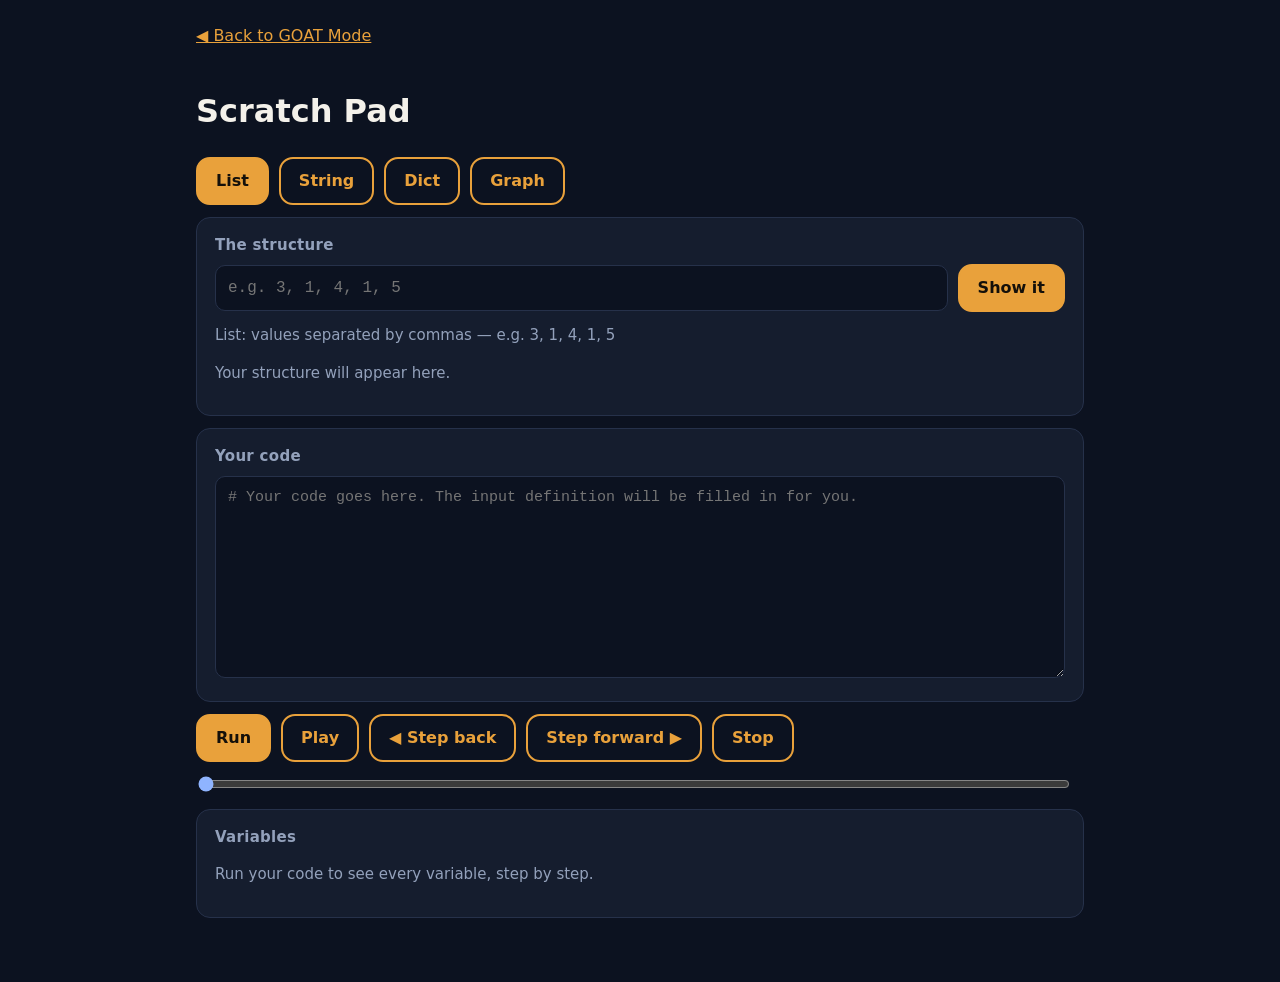
==== commit 683f8f63: "Scratch Pad animation: iteration cursor (anim-ic) + list device motion (anim-3); S13 recursion strip" ====
--- a/scratch.html
+++ b/scratch.html
@@ -5,9 +5,6 @@
   <meta name="viewport" content="width=device-width, initial-scale=1">
   <title>Scratch Pad — GOAT Mode</title>
   <link rel="stylesheet" href="style.css">
-<link rel="preconnect" href="https://fonts.googleapis.com">
-<link rel="preconnect" href="https://fonts.gstatic.com" crossorigin>
-<link href="https://fonts.googleapis.com/css2?family=Montserrat:wght@100..900&display=swap" rel="stylesheet">
 </head>
 <body data-beat="scratch">
   <!-- Scratch S3: the page shell (SCRATCHPAD-PLAN "Page layout"): type picker → stage ABOVE → editor BELOW → controls →
@@ -35,6 +32,7 @@
       <p id="scratch-help" class="muted mt">List: values separated by commas — e.g. 3, 1, 4, 1, 5</p>
       <div id="scratch-fixit" class="sp-fixit" role="alert" hidden></div>
       <div id="scratch-render" aria-live="polite"><p class="muted mt" id="scratch-empty">Your structure will appear here.</p></div>
+      <div id="scratch-stackwrap"></div>
     </section>
 
     <section id="scratch-editor" class="card mt" aria-label="Code">
@@ -257,9 +255,36 @@
         }
         return [...out];
       }
+      // anim-3: value-tile identity. Each value tile gets a stable id that FOLLOWS ITS VALUE through the stream: a swap
+      // or in-place sort permutes the ids (equal values matched to the same index first, then the nearest one), an
+      // insert / append gives the new tile a fresh id and shifts the rest, a pop / remove drops one id, a write keeps
+      // the id (the tile stays, its value changes). The tile is keyed val:<id>, so between ANY two drawn steps (forward,
+      // back or a long scrub) the motion layer slides each tile from where its value was to where it is.
+      function tileIds(prevVals, prevIds, before, after, fresh) {
+        const same = (x, y) => x && y && x.length === y.length && x.every((v, i) => v === y[i]);
+        const idsB = before ? (same(prevVals, before) ? [...prevIds] : before.map((_, i) => (prevIds && prevIds[i] != null ? prevIds[i] : fresh()))) : null;
+        if (!idsB) return after.map(() => fresh());
+        const nb = before.length, na = after.length;
+        if (na === nb) {
+          const sorted = (x) => [...x].sort().join('\u0001');
+          if (sorted(before) !== sorted(after) || same(before, after)) return idsB;   // writes (or nothing): tiles stay
+          const used = new Set();
+          return after.map((v, i) => {
+            let best = -1;
+            for (let j = 0; j < nb; j++) if (!used.has(j) && before[j] === v && (best === -1 || Math.abs(j - i) < Math.abs(best - i))) best = j;
+            used.add(best); return idsB[best];
+          });
+        }
+        let p = 0; while (p < nb && p < na && before[p] === after[p]) p++;
+        let sfx = 0; while (sfx < nb - p && sfx < na - p && before[nb - 1 - sfx] === after[na - 1 - sfx]) sfx++;
+        if (na > nb && p + sfx >= nb) return [...idsB.slice(0, p), ...Array.from({ length: na - nb }, fresh), ...idsB.slice(p)];
+        if (na < nb && p + sfx >= na) return [...idsB.slice(0, p), ...idsB.slice(p + (nb - na))];
+        return after.map((_, i) => (i < nb ? idsB[i] : fresh()));
+      }
       function buildListFrames(run, name) {
         const lines = run.code.split('\n');
-        let events = 0, capped = false;
+        let events = 0, capped = false, nextId = 0, pv = null, pid = null;
+        const fresh = () => nextId++;
         return { name, frames: run.steps.map((st) => {
           const after = topItems((st.after || {})[name]), before = topItems((st.before || {})[name]);
           const f = { values: after, writes: [], added: [], removed: [], reads: [], animate: false };
@@ -281,20 +306,30 @@
           const n = f.writes.length + f.added.length + f.removed.length + f.reads.length;
           if (!capped && events + n <= EVENT_CAP) { events += n; f.animate = n > 0; } else if (n) capped = true;
           f.cappedFrom = capped;
+          f.ids = tileIds(pv, pid, before, after, fresh); pv = after; pid = f.ids;   // anim-3
           return f;
         }), events };
+      }
+      // S14: the paste caps (25 values / 14 nodes) re-checked at run time. Code can build a bigger structure than the
+      // paste allowed; at a step where it's over the cap the device draws nothing for it and says so plainly (never a
+      // silent trim). The Variables panel still shows the full value; the 400-event cap still applies underneath.
+      function overCap(head, name, n, cap, unit) {
+        head.textContent = `${name} has ${n.toLocaleString()} ${unit}s at this step — the Scratch Pad draws up to ${cap}. The Variables panel still shows all of it.`;
+        head.classList.add('sp-overcap'); head.dataset.overcap = String(n);
       }
       function drawList(k) {
         const run = window.scratchRun; if (!run || !run.list) return;
         const L = run.list, f = L.frames[k], box = $('scratch-render');
         const head = el('p', 'muted'); head.id = 'scratch-list-head';
         if (!f.values) { head.textContent = `${L.name} isn't a list at this step${(run.steps[k].after || {})[L.name] === undefined ? ' — not defined yet' : ''}.`; box.replaceChildren(head); return; }
+        if (f.values.length > CAP) { overCap(head, L.name, f.values.length, CAP, 'value'); box.replaceChildren(head); return; }   // S14: run-time cap
         head.textContent = `${L.name} — ${f.values.length} value${f.values.length === 1 ? '' : 's'} · step ${k + 1}` + (f.cappedFrom ? ' · animations off (400-event cap)' : '');
         const row = el('div', 'sp-cells sp-live'); row.id = 'scratch-cells'; row.dataset.kind = 'list'; row.dataset.step = k;
         const a = f.animate;
         const cells = f.values.map((v, i) => {
           const cell = el('div', 'sp-cell' + (a && f.writes.includes(i) ? ' write' : '') + (a && f.added.includes(i) ? ' added' : '') + (a && f.reads.includes(i) ? ' read' : ''));
-          cell.dataset.index = i; cell.append(el('div', 'sp-val', v), el('div', 'sp-idx', String(i))); return cell;
+          const tile = el('div', 'sp-val', v); if (f.ids) tile.dataset.motion = `val:${f.ids[i]}`;   // anim-3: the tile follows its value
+          cell.dataset.index = i; cell.dataset.motion = `box:${i}`; cell.append(tile, el('div', 'sp-idx', String(i))); return cell;
         });
         if (a) for (const r of [...f.removed].sort((x, y) => y.at - x.at)) {   // a fading ghost where the box was
           const g = el('div', 'sp-cell gone'); g.setAttribute('aria-hidden', 'true'); g.append(el('div', 'sp-val', r.text), el('div', 'sp-idx', '×'));
@@ -333,21 +368,95 @@
         const idx = Object.values(on).map((p) => p.index).sort((a, b) => a - b);
         return { pointers: on, window: idx.length >= 2 ? [idx[0], idx[idx.length - 1]] : null };
       }
+      // ---- anim-ic: the iteration cursor (Andrew's playtest fix). A loop that walks the list — `for n in nums`,
+      // `for i in range(len(nums))`, `for i, x in enumerate(nums)` — gets a cursor on the element being visited.
+      // Deterministic: the k-th time the loop variable is assigned at the for-line (a header step whose NEXT step is
+      // in the loop body — the tracer's own iteration rule) puts the cursor on index k, so duplicate values still
+      // advance 0, 1, 2. The header step that exits the loop removes the cursor; visited elements keep a soft mark.
+      // Steps deeper in the call stack (a function called from the body) keep the cursor where it is. No loop over
+      // the list → no cursor; loops over the list nested inside one another → no cursor (which one "is" the
+      // iteration is ambiguous; the S10 pointers still show index variables). Derived from the stream + the code
+      // text only; nothing new from the worker.
+      function buildCursor(run, structure) {
+        const lines = run.code.split('\n'), ind = (t) => t.length - t.trimStart().length;
+        const S = structure.replace(/[.*+?^${}()|[\]\\]/g, '\\$&');
+        const pats = [[new RegExp(`^${S}$`), 'each'], [new RegExp(`^range\\(\\s*len\\(\\s*${S}\\s*\\)\\s*\\)$`), 'index'], [new RegExp(`^enumerate\\(\\s*${S}\\s*\\)$`), 'index']];
+        const loops = [];
+        lines.forEach((t, i) => {
+          const m = t.match(/^\s*for\s+([A-Za-z_]\w*)(?:\s*,\s*[A-Za-z_]\w*)?\s+in\s+(.+?)\s*:\s*(#.*)?$/); if (!m) return;
+          const kind = (pats.find(([re]) => re.test(m[2].trim())) || [])[1]; if (!kind) return;
+          let end = i; for (let j = i + 1; j < lines.length; j++) { if (!lines[j].trim()) continue; if (ind(lines[j]) <= ind(t)) break; end = j; }
+          loops.push({ line: i + 1, body: [i + 2, end + 1], name: m[1], kind });
+        });
+        const nested = (a, b) => a !== b && b.line > a.line && b.line <= a.body[1];
+        const usable = loops.filter((a) => !loops.some((b) => nested(a, b) || nested(b, a)));
+        if (!usable.length) return null;
+        const depth = (k) => (run.stacks && run.stacks[k] ? run.stacks[k].depth : 1);
+        const state = new Map(usable.map((L) => [L, { count: 0, active: false, depth: null, visited: [] }]));
+        const frames = run.steps.map((st, k) => {
+          const out = [];
+          for (const L of usable) {
+            const z = state.get(L), nxt = run.steps[k + 1];
+            if (st.line === L.line && (z.depth === null || depth(k) <= z.depth)) {
+              const entering = nxt && nxt.line >= L.body[0] && nxt.line <= L.body[1];
+              if (entering) { if (!z.active) { z.count = 0; z.visited = []; } z.count += 1; z.active = true; z.depth = depth(k); }
+              else { z.active = false; }
+            } else if (z.active && depth(k) <= z.depth && !(st.line >= L.body[0] && st.line <= L.body[1])) z.active = false;   // left the loop another way (break)
+            const len = (topItems((st.after || {})[structure]) || []).length, idx = z.count - 1;
+            if (z.active && idx >= 0 && idx < len) { if (!z.visited.includes(idx)) z.visited.push(idx); out.push({ name: L.name, kind: L.kind, index: idx, visited: [...z.visited] }); }
+            else if (z.visited.length) out.push({ name: L.name, kind: L.kind, index: null, visited: [...z.visited] });
+          }
+          return out;
+        });
+        return { loops: usable.map((L) => ({ line: L.line, name: L.name, kind: L.kind })), frames };
+      }
       function drawPointers(k) {
         const P = window.scratchRun && window.scratchRun.pointers, row = $('scratch-cells');
         const old = $('scratch-ptr-toggles'); if (old) old.remove();
         if (!P || !row || !row.classList.contains('sp-live')) return;
         const S = pointerState(k);
         const live = [...row.querySelectorAll('.sp-cell:not(.gone)')];
+        // anim-2: fixed label slots. Every name that is ever a pointer in this run owns one slot row, in the S10 label
+        // order (hinted first, then alphabetical), and every cell reserves all the slots. So a label never moves up or
+        // down when another pointer arrives at / leaves its cell, and a pointer gliding along the row stays on its own
+        // slot line (a straight path over the cells in between).
+        // anim-ic: cursors (one per iterating loop) take their own fixed slots in the same label order. An index loop
+        // whose variable is already drawn as an S10 pointer on the same box doesn't get a second label — the pointer
+        // IS the cursor there; the box still gets the visiting / visited marks.
+        const CU = (window.scratchRun.cursor && window.scratchRun.cursor.frames[k]) || [];
+        const cursorNames = (window.scratchRun.cursor ? window.scratchRun.cursor.loops.map((L) => L.name) : []).filter((n) => !P.names.includes(n)).map((n) => 'cursor:' + n);
+        const slotOrder = [...P.names, ...cursorNames].sort((a, b) => { const A = a.replace(/^cursor:/, ''), B = b.replace(/^cursor:/, ''); return (HINTS.has(B) - HINTS.has(A)) || (A < B ? -1 : A > B ? 1 : 0); });
         live.forEach((cell, i) => {
-          const here = Object.entries(S.pointers).filter(([, p]) => p.index === i)
-            .sort(([a, pa], [b, pb]) => (pb.hinted - pa.hinted) || (a < b ? -1 : a > b ? 1 : 0));
           const marks = el('div', 'sp-ptrs');
-          for (const [name, p] of here) { const m = el('span', 'sp-ptr' + (p.hinted ? ' hinted' : ''), '▲ ' + noAddress(name)); m.dataset.ptr = name; marks.append(m); }
+          for (const name of slotOrder) {
+            if (name.startsWith('cursor:')) {
+              const c = CU.find((x) => 'cursor:' + x.name === name && x.index === i);
+              if (c) { const m = el('span', 'sp-cursor', '▲ ' + noAddress(c.name)); m.dataset.cursor = c.name; m.dataset.motion = `ptr:${name}`; marks.append(m); }
+              else { const gap = el('span', 'sp-slot'); gap.setAttribute('aria-hidden', 'true'); marks.append(gap); }
+              continue;
+            }
+            const p = S.pointers[name];
+            if (p && p.index === i) { const m = el('span', 'sp-ptr' + (p.hinted ? ' hinted' : ''), '▲ ' + noAddress(name)); m.dataset.ptr = name; m.dataset.motion = `ptr:${name}`; marks.append(m); }
+            else { const gap = el('span', 'sp-slot'); gap.setAttribute('aria-hidden', 'true'); marks.append(gap); }
+          }
           cell.append(marks);
+          if (CU.some((c) => c.index === i)) cell.classList.add('iter-cur');
+          else if (CU.some((c) => c.visited.includes(i))) cell.classList.add('iter-seen');
           if (S.window && i >= S.window[0] && i <= S.window[1]) cell.classList.add('in-window', ...(i === S.window[0] ? ['win-lo'] : []), ...(i === S.window[1] ? ['win-hi'] : []));
         });
         row.dataset.window = S.window ? S.window.join(',') : '';
+        // anim-1: the band is one element per wrapped line of the row (keyed band:<line>), positioned behind the cells,
+        // so a step change can tween its x and width instead of re-painting cell backgrounds. Geometry only.
+        if (S.window) {
+          const inWin = live.filter((c, i) => i >= S.window[0] && i <= S.window[1]), lines = [];
+          for (const c of inWin) { const last = lines[lines.length - 1]; if (last && last.top === c.offsetTop) last.cells.push(c); else lines.push({ top: c.offsetTop, cells: [c] }); }
+          lines.forEach((ln, li) => {
+            const a = ln.cells[0], z = ln.cells[ln.cells.length - 1], b = el('div', 'sp-band'); b.dataset.motion = `band:${li}`; b.dataset.motionSize = '1'; b.setAttribute('aria-hidden', 'true');
+            b.style.setProperty('--band-x', `${a.offsetLeft}px`); b.style.setProperty('--band-y', `${a.offsetTop}px`);
+            b.style.setProperty('--band-w', `${z.offsetLeft + z.offsetWidth - a.offsetLeft}px`); b.style.setProperty('--band-h', `${a.offsetHeight}px`);
+            row.prepend(b);
+          });
+        }
         if (!P.names.length) return;
         const bar = el('div', 'sp-ptr-toggles'); bar.id = 'scratch-ptr-toggles';
         bar.append(el('span', 'muted', 'Pointers:'));
@@ -417,13 +526,233 @@
         const sec = el('div', 'sp-dict'); sec.id = 'scratch-dict'; sec.dataset.name = D.name; sec.dataset.step = k;
         const head = el('p', 'muted'); head.id = 'scratch-dict-head';
         if (!f.entries) { head.textContent = `${D.name} isn't a dict at this step${(run.steps[k].after || {})[D.name] === undefined ? ' — not defined yet' : ''}.`; sec.append(head); box.append(sec); return; }
+        if (f.entries.length > CAP) { overCap(head, D.name, f.entries.length, CAP, 'key'); sec.append(head); box.append(sec); return; }   // S14: run-time cap
         head.textContent = `${D.name} — ${f.entries.length} key${f.entries.length === 1 ? '' : 's'}` + (run.list ? '' : ` · step ${k + 1}`) + (f.cappedFrom ? ' · animations off (400-event cap)' : '');
         const grid = el('div', 'sp-cards'); grid.id = 'scratch-cards';
         const a = f.animate;
-        const card = (key, val, cls) => { const c = el('div', 'sp-card' + cls); c.dataset.key = key; c.append(el('div', 'sp-key', key), el('div', 'sp-cv', val)); return c; };
+        const card = (key, val, cls) => { const c = el('div', 'sp-card' + cls); c.dataset.key = key; if (!cls.includes('gone')) c.dataset.motion = `card:${key}`; c.append(el('div', 'sp-key', key), el('div', 'sp-cv', val)); return c; };
         for (const [key, val] of f.entries) grid.append(card(key, val, (a && f.added.includes(key) ? ' added' : '') + (a && f.updated.includes(key) ? ' updated' : '')));
         if (a) for (const [key, val] of f.removed) { const g = card(key, val, ' gone'); g.setAttribute('aria-hidden', 'true'); grid.append(g); }
         sec.append(head, grid); box.append(sec);
+      }
+      // ---- Scratch S12: the graph device — assembly + traversal, from the stored stream only. Roles (all from the
+      // trace + the worker's static walk, routes.py _index_users / _walk_roles; no problem-specific names):
+      //   graph     — the pasted graph's name (S5 contract: `graph`); at step k, after[graph] as a dict of lists.
+      //               Nodes = keys ∪ targets; a node/edge is "present" once the run has defined it (assembly).
+      //   current   — an index user of graph[...] (`graph[node]` → node) holding a node value. A change of
+      //               current is an ARRIVAL (a visit) when it happens on a function's first body line (a call) or
+      //               when that variable is reassigned on the step (`node = todo.pop()`); any other change is a
+      //               return — backtracking, shown as current but not counted as a visit.
+      //   visited   — every node arrived at so far ∪ the members of any set of nodes in scope (a seen set).
+      //   revisit   — arriving at a node already arrived at: the node gets a ×N badge and the revisit mark.
+      //   skipped   — the emitter's rule (stage_emitter._graph_events): a loop neighbour (`for nxt in graph[...]`)
+      //               that is already visited and ≠ current is pending; if the walk then moves on without
+      //               arriving there, that edge is skipped (from then on).
+      // Every frame also emits stage-contract v2 events (node_add, edge_add, node_current, node_visit, edge_skip)
+      // into run.graph.events, framed by scene_open … scene_close, so the stream can be checked by stage_check.py.
+      const nodeLabel = (r) => noAddress(/^'.*'$|^".*"$/.test(r) ? r.slice(1, -1) : r);
+      function adjacency(repr) {      // dict-of-lists repr → Map(node → [targets]) of reprs, or null
+        const es = dictEntries(repr); if (!es) return null;
+        const m = new Map();
+        for (const [k, v] of es) { const t = topItems(v); if (!t) return null; m.set(k, t); }
+        return m;
+      }
+      function setItems(repr) {        // "{'a', 'b'}" / "set()" → reprs, or null
+        if (repr === 'set()') return [];
+        if (typeof repr !== 'string' || repr[0] !== '{' || repr[repr.length - 1] !== '}' || dictEntries(repr) !== null) return null;
+        return splitTop(repr.slice(1, -1), ',').map((x) => noAddress(x.trim())).filter((x) => x !== '');
+      }
+      function buildGraphFrames(run, G, roles, pasted) {
+        const order = [...(pasted || [])], known = new Set(order), edgeOrder = [], edgeKnown = new Set();
+        const adj = run.steps.map((st) => adjacency((st.after || {})[G]));
+        for (const m of adj) if (m) for (const [a, outs] of m) for (const n of [a, ...outs]) if (!known.has(n)) { known.add(n); order.push(n); }
+        for (const m of adj) if (m) for (const [a, outs] of m) for (const b of outs) { const e = `${a}>${b}`; if (!edgeKnown.has(e)) { edgeKnown.add(e); edgeOrder.push([a, b]); } }
+        const isNode = (r) => typeof r === 'string' && known.has(r);
+        const curVars = (roles.index_users || []).filter((n) => n !== G), candVars = roles.loop_users || [], entry = new Set(roles.entry_lines || []);
+        const ev = [{ type: 'scene_open', title: 'Scratch Pad', job: 'your code, on the map' }];
+        const nid = (n) => `node:${nodeLabel(n)}`, M = `map:${G}`;
+        const added = new Set(), addedE = new Set(), visited = new Set(), counts = new Map(), skipped = new Set();
+        let curVar = null, prevCur = null, lastNode = null, pending = null, lastCand = null, events = 0, capped = false;
+        const frames = run.steps.map((st, k) => {
+          const after = st.after || {}, before = st.before || {}, m = adj[k], n0 = ev.length;
+          const f = { present: [], edges: [], newNodes: [], newEdges: [], cur: null, arrival: false, walked: null, cand: null, animate: false };
+          if (m) {
+            for (const [a, outs] of m) for (const n of [a, ...outs]) if (!f.present.includes(n)) f.present.push(n);
+            for (const [a, outs] of m) for (const b of outs) f.edges.push([a, b]);
+            for (const n of order) if (f.present.includes(n) && !added.has(n)) { added.add(n); f.newNodes.push(n); ev.push({ type: 'node_add', map: M, id: nid(n), label: nodeLabel(n) }); }
+            for (const [a, b] of f.edges) { const e = `${a}>${b}`; if (!addedE.has(e)) { addedE.add(e); f.newEdges.push(e); ev.push({ type: 'edge_add', map: M, from: nid(a), to: nid(b) }); } }
+          }
+          if (!(curVar && isNode(after[curVar]))) curVar = curVars.find((v) => isNode(after[v])) || null;
+          const cur = curVar ? after[curVar] : null;
+          f.cur = cur;
+          const moved = !!(cur && cur !== prevCur && added.has(cur));
+          if (moved) {
+            if (pending && pending[1] !== cur && !skipped.has(pending.join('>'))) { skipped.add(pending.join('>')); ev.push({ type: 'edge_skip', map: M, from: nid(pending[0]), to: nid(pending[1]) }); }
+            pending = null;
+            ev.push({ type: 'node_current', map: M, id: nid(cur) });
+            if (entry.has(st.line) || before[curVar] !== after[curVar]) {
+              f.arrival = true; counts.set(cur, (counts.get(cur) || 0) + 1);
+              if (lastNode && m && (m.get(lastNode) || []).includes(cur)) f.walked = `${lastNode}>${cur}`;
+            }
+            else f.returned = true;   // current changed with no call / reassignment: a return (backtracking)
+            lastNode = cur;
+          }
+          if (cur) prevCur = cur;
+          const nowVisited = new Set(counts.keys());
+          for (const v of Object.values(after)) { const xs = setItems(v); if (xs && xs.length && xs.every(isNode)) xs.forEach((x) => nowVisited.add(x)); }
+          for (const n of order) if (nowVisited.has(n) && !visited.has(n) && added.has(n)) { visited.add(n); ev.push({ type: 'node_visit', map: M, id: nid(n) }); }
+          const cv = candVars.find((v) => isNode(after[v])); const cand = cv ? after[cv] : null; f.cand = cand;
+          // a neighbour is only "considered" when the loop advances IN THIS FRAME (current unchanged, the loop variable
+          // changed on this step) — a return also changes the loop variable (it shows the caller's), and that's not a choice
+          if (cand && cand !== lastCand && !moved && before[cv] !== after[cv]) {
+            if (pending && pending[1] !== cand && prevCur === pending[0] && !skipped.has(pending.join('>'))) { skipped.add(pending.join('>')); ev.push({ type: 'edge_skip', map: M, from: nid(pending[0]), to: nid(pending[1]) }); pending = null; }
+            if (prevCur && cand !== prevCur && visited.has(cand) && m && (m.get(prevCur) || []).includes(cand) && !skipped.has(`${prevCur}>${cand}`)) pending = [prevCur, cand];
+          }
+          if (cand) lastCand = cand;
+          f.visited = [...visited]; f.counts = Object.fromEntries(counts); f.skipped = [...skipped];
+          const n = ev.length - n0;
+          if (!capped && events + n <= EVENT_CAP) { events += n; f.animate = n > 0 || f.arrival; } else if (n) capped = true;
+          f.cappedFrom = capped;
+          return f;
+        });
+        if (run.error) ev.push({ type: 'error_flash', text: `${run.error.type}: ${run.error.message}`, ...(prevCur && added.has(prevCur) ? { at: nid(prevCur) } : {}) });
+        else ev.push({ type: 'caption', role: 'final', text: (run.stdout || '').trim() });
+        ev.push({ type: 'scene_close' });
+        // S14: the map's slots = the nodes the run actually builds (the pasted ones only while nothing is built yet),
+        // at most NODE_CAP of them, in first-seen order — so the layout is stable at every step that's within the cap
+        // and pasted-but-unused nodes don't linger as pending slots.
+        const ever = new Set(); frames.forEach((fr) => fr.present.forEach((n) => ever.add(n)));
+        const slots = (ever.size ? order.filter((n) => ever.has(n)) : order).slice(0, NODE_CAP);
+        return { name: G, order: slots, allOrder: order, edgeOrder, frames, events: ev, animated: events };
+      }
+      function drawGraph(k) {
+        const run = window.scratchRun; if (!run || !run.graph) return;
+        const Gr = run.graph, f = Gr.frames[k], box = $('scratch-render');
+        const NS = 'http://www.w3.org/2000/svg', W = 400, H = 340, CX = 200, CY = 160, RAD = 118, R = 18;
+        const svg = document.createElementNS(NS, 'svg'); svg.setAttribute('viewBox', `0 0 ${W} ${H}`); svg.setAttribute('class', 'sp-graph sp-graph-live'); svg.id = 'scratch-graph'; svg.dataset.step = k;
+        const mk = (tag, attrs, parent = svg) => { const n = document.createElementNS(NS, tag); for (const [a, v] of Object.entries(attrs)) n.setAttribute(a, v); parent.append(n); return n; };
+        const pos = {}; Gr.order.forEach((n, i) => { const a = -Math.PI / 2 + 2 * Math.PI * i / Math.max(1, Gr.order.length); pos[n] = [CX + RAD * Math.cos(a), CY + RAD * Math.sin(a)]; });
+        const present = new Set(f.present), live = new Set(f.edges.map(([a, b]) => `${a}>${b}`)), skipped = new Set(f.skipped), visited = new Set(f.visited), an = f.animate;
+        const gE = mk('g', { class: 'sp-edges' }), gN = mk('g', { class: 'sp-nodes' });
+        for (const [a, b] of Gr.edgeOrder) {
+          if (!(a in pos) || !(b in pos)) continue;   // S14: an edge to a node outside the drawn slots
+          const e = `${a}>${b}`, cls = ['sp-edge', live.has(e) ? '' : 'pending', skipped.has(e) ? 'skipped' : '', an && f.walked === e ? 'walked' : '', an && f.newEdges.includes(e) ? 'added' : ''].filter(Boolean).join(' ');
+          const [x1, y1] = pos[a], [x2, y2] = pos[b];
+          if (a === b) { mk('circle', { cx: x1, cy: y1 - R - 8, r: 9, class: cls + ' sp-loop', 'data-edge': e }, gE); continue; }
+          const d = Math.hypot(x2 - x1, y2 - y1) || 1, ux = (x2 - x1) / d, uy = (y2 - y1) / d;
+          mk('line', { x1: x1 + ux * (R + 3), y1: y1 + uy * (R + 3), x2: x2 - ux * (R + 3), y2: y2 - uy * (R + 3), class: cls, 'data-edge': e }, gE);
+          mk('circle', { cx: x2 - ux * (R + 7), cy: y2 - uy * (R + 7), r: 4, class: 'sp-head' + (live.has(e) ? '' : ' pending') + (skipped.has(e) ? ' skipped' : '') }, gE);
+        }
+        for (const n of Gr.order) {
+          const c = f.counts[n] || 0, isCur = f.cur === n;
+          const cls = ['sp-node', present.has(n) ? '' : 'pending', visited.has(n) ? 'visited' : '', isCur ? 'current' : '', c >= 2 ? 'revisited' : '', isCur && an && f.arrival && c >= 2 ? 'revisit-now' : '', an && f.newNodes.includes(n) ? 'added' : ''].filter(Boolean).join(' ');
+          const [x, y] = pos[n]; const g = mk('g', { class: cls, 'data-node': nodeLabel(n), 'data-visits': c, 'data-motion': `node:${nodeLabel(n)}` }, gN);
+          mk('circle', { cx: x, cy: y, r: R }, g);
+          const t = mk('text', { x, y: y + R + 14, 'text-anchor': 'middle', class: 'sp-label' }, g); t.textContent = nodeLabel(n);
+          if (c >= 2) { const b = mk('text', { x: x + R + 2, y: y - R + 2, class: 'sp-badge' }, g); b.textContent = `×${c}`; }
+        }
+        if (f.present.length > NODE_CAP) {   // S14: run-time cap
+          const h = el('p', 'muted'); h.id = 'scratch-graph-head'; overCap(h, Gr.name, f.present.length, NODE_CAP, 'node');
+          const keep = $('scratch-dict'); box.replaceChildren(h); if (keep) box.append(keep); return;
+        }
+        const curTxt = f.cur ? ` · at ${nodeLabel(f.cur)}${f.counts[f.cur] >= 2 ? ` (visit ${f.counts[f.cur]} — again)` : ''}${f.returned ? ' (back)' : ''}` : '';
+        const head = el('p', 'muted', `${Gr.name} — ${f.present.length} node${f.present.length === 1 ? '' : 's'}, ${f.edges.length} edge${f.edges.length === 1 ? '' : 's'} · step ${k + 1}${curTxt}` + (f.cappedFrom ? ' · animations off (400-event cap)' : ''));
+        head.id = 'scratch-graph-head';
+        const prev = $('scratch-dict');
+        box.replaceChildren(head, svg);
+        if (prev) box.append(prev);
+      }
+      // ---- Scratch S13: the call-stack strip. The worker records the stack at every step (routes.py _stack_recorder:
+      // run.stacks[k] = {depth, frames: innermost first}) and the calls that RETURN after step k (run.returns[k],
+      // innermost first, with their values). Step k shows the stack as line k runs: the current frame on top and
+      // marked; functions returning during this step are listed above it as "↩ returns …" (they're gone next step).
+      // Scrubbing back simply shows that step's stack again. Display cap 50 frames, the rest fold into "and N more".
+      // A RecursionError gets a plain-language card and the run freezes on its deepest step — never a traceback.
+      const STACK_SHOW = 50;
+      const fnName = (fn) => (fn === '<module>' ? 'main program' : fn);
+      const callText = (f) => `${fnName(f.fn)}${f.fn === '<module>' ? '' : `(${(f.args || []).map(([a, v]) => `${a}=${noAddress(v)}`).join(', ')})`}`;
+      function drawStack(k) {
+        const wrap = $('scratch-stackwrap'); wrap.replaceChildren();
+        const run = window.scratchRun; if (!run) return;
+        if (run.stopped === 'step_limit') {   // S14: the step-cap freeze — the loop card (distinct from the recursion card)
+          const card = el('div', 'sp-fixit sp-card-loud'); card.id = 'scratch-loop-card'; card.setAttribute('role', 'alert');
+          card.append(el('strong', '', `Still running at step ${STEP_CAP.toLocaleString()} — this looks like a loop.`),
+            el('p', '', `The run was stopped so the page can't freeze. Everything above shows where things stood at step ${run.steps.length.toLocaleString()} — scrub back to watch it go round.`));
+          wrap.append(card);
+        }
+        if (run.recursion) {
+          const card = el('div', 'sp-fixit sp-card-loud'); card.id = 'scratch-recursion-card'; card.setAttribute('role', 'alert');
+          card.append(el('strong', '', 'The calls kept piling up — recursion depth exceeded.'),
+            el('p', '', `Python stopped the run with ${run.recursion.depth.toLocaleString()} calls stacked up, all waiting on the next one. That usually means the base case is missing or never reached.`));
+          wrap.append(card);
+        }
+        if (!run.stacks || !run.stackUsed) return;   // no function was ever called: no strip
+        const st = run.stacks[k]; if (!st) return;
+        const sec = el('div', 'sp-stack'); sec.id = 'scratch-callstack'; sec.dataset.depth = st.depth;
+        sec.append(el('p', 'muted', `Call stack — ${st.depth} frame${st.depth === 1 ? '' : 's'} · step ${k + 1}`));
+        const list = el('ol', 'sp-frames'); list.id = 'scratch-frames';
+        const last = k === run.steps.length - 1;
+        const rets = (last && (run.error || run.stopped)) ? [] : ((run.returns || {})[String(k)] || []);
+        for (const r of rets) { const li = el('li', 'sp-frame returning'); li.dataset.fn = r.fn; li.append(el('span', 'sp-fn', '↩ ' + callText(r)), el('span', 'sp-fline', `returns ${noAddress(r.value)}`)); list.append(li); }
+        st.frames.slice(0, STACK_SHOW).forEach((f, i) => {
+          const li = el('li', 'sp-frame' + (i === 0 ? ' current' : '')); li.dataset.fn = f.fn; li.dataset.line = f.line;
+          li.append(el('span', 'sp-fn', callText(f)), el('span', 'sp-fline', `line ${f.line}`)); list.append(li);
+        });
+        sec.append(list);
+        if (st.depth > STACK_SHOW) { const more = el('p', 'muted sp-more', `… and ${(st.depth - STACK_SHOW).toLocaleString()} more frame${st.depth - STACK_SHOW === 1 ? '' : 's'} below`); more.id = 'scratch-stack-more'; sec.append(more); }
+        wrap.append(sec);
+      }
+      // ---- anim-1: the motion foundation. Every device draws a fresh frame from the stream (stream first, renderer
+      // second); this layer makes the CHANGE between two frames move instead of jump. Before a step is drawn, every
+      // keyed element (data-motion="box:3", "ptr:left", "band:0", "card:'tea'", "node:depot") has its box measured;
+      // after the new frame is drawn, each key that still exists is animated FROM its old box TO its new one (FLIP):
+      // translate for position, scale for size (the band stretching), on the shared tokens --motion-dur /
+      // --motion-ease (style.css). Manual steps, scrubbing and Play all go through showStep, so they all move the
+      // same way. An in-flight move is measured where it is, so a fast scrub or Play continues smoothly. With
+      // prefers-reduced-motion the token is 0ms and nothing animates — state changes are instant.
+      const motionToken = (name) => getComputedStyle(document.documentElement).getPropertyValue(name).trim();
+      const motionMs = () => { const v = motionToken('--motion-dur'); return v.endsWith('ms') ? parseFloat(v) : v.endsWith('s') ? parseFloat(v) * 1000 : 0; };
+      function motionSnapshot() {
+        const m = new Map();
+        for (const n of document.querySelectorAll('#scratch-render [data-motion]')) m.set(n.dataset.motion, n.getBoundingClientRect());
+        return m;
+      }
+      function motionPlay(first) {
+        const dur = motionMs(); if (!first || !first.size || dur <= 0) return;
+        const easing = motionToken('--motion-ease') || 'ease';
+        const moves = new Map();
+        for (const n of document.querySelectorAll('#scratch-render [data-motion]')) {
+          const f = first.get(n.dataset.motion); if (!f) continue;   // new this step: its own entrance (anim-3)
+          const l = n.getBoundingClientRect(); if (!l.width || !l.height) continue;
+          // only elements that opt in (the band) tween their SIZE; everything else only moves — a box that changes
+          // width because a pointer label widened it must not squash its children
+          const sized = n.dataset.motionSize === '1';
+          moves.set(n, { dx: f.left - l.left, dy: f.top - l.top, sx: sized ? f.width / l.width : 1, sy: sized ? f.height / l.height : 1 });
+        }
+        for (const [n, m] of moves) {
+          // nested keyed elements (a pointer inside a box that also moves): the ancestor's move already carries the
+          // child, so the child only animates its own part. Same duration + easing, so the sum is exact at every frame.
+          let p = n.parentElement;
+          while (p && p.id !== 'scratch-render' && !moves.has(p)) p = p.parentElement;
+          const up = p && moves.get(p), ux = up ? up.dx : 0, uy = up ? up.dy : 0;
+          const dx = m.dx - ux, dy = m.dy - uy;
+          if (Math.abs(dx) < 0.5 && Math.abs(dy) < 0.5 && Math.abs(m.sx - 1) < 0.01 && Math.abs(m.sy - 1) < 0.01) continue;
+          const T = (x, y) => `translate(${x}px, ${y}px) scale(${m.sx}, ${m.sy})`;
+          let frames = [{ transform: T(dx, dy), transformOrigin: '0 0' }, { transform: 'none', transformOrigin: '0 0' }];
+          // anim-2: a pointer whose move crosses a wrapped line travels ALONG the row — to the end of its old line, then
+          // in from the start of the new line — instead of cutting diagonally across the boxes. Offsets are split by
+          // distance so the speed is even; the ancestor's share is subtracted at each keyframe (it is linear in progress).
+          const row = /^(ptr|val):/.test(n.dataset.motion) && n.closest('.sp-cells');   // anim-3: value tiles travel along the row too
+          if (row && Math.abs(m.dy) > 4) {
+            const R = row.getBoundingClientRect(), l = n.getBoundingClientRect(), w = l.width, down = m.dy < 0;   // old line above the new one
+            const oldX = l.left + m.dx;
+            const exitX = down ? R.right - w : R.left, entryX = down ? R.left : R.right - w;
+            const d1 = Math.abs(exitX - oldX), d2 = Math.abs(l.left - entryX), o = d1 + d2 > 0 ? d1 / (d1 + d2) : 0.5;
+            const K = (x, y, off) => ({ transform: T(x - ux * (1 - off), y - uy * (1 - off)), transformOrigin: '0 0', offset: off });
+            frames = [K(m.dx, m.dy, 0), K(exitX - l.left, m.dy, o), K(entryX - l.left, 0, o), K(0, 0, 1)];
+          }
+          n.animate(frames, { duration: dur, easing, id: 'sp-motion' });
+        }
       }
       function showStep(k) {
         const run = window.scratchRun, body = $('scratch-vars-body');
@@ -452,10 +781,14 @@
           tr.append(el('td', 'sp-var-name', n), v); table.append(tr);
         }
         const list = el('div', 'vars sp-vars'); list.append(table);
-        const head = `Step ${k + 1} of ${run.steps.length} · line ${st.line}` + (isErr ? ` · ${run.errorStep.kind} here` : '') + (k === run.steps.length - 1 && run.stopped === 'step_limit' ? ' · stopped at the step limit' : '');
+        const head = `Step ${k + 1} of ${run.steps.length} · line ${st.line}` + (isErr ? (run.recursion ? ' · the calls piled up too deep here' : ` · ${run.errorStep.kind} here`) : '') + (k === run.steps.length - 1 && run.stopped === 'step_limit' ? ' · stopped at the step limit' : '');
         body.replaceChildren(el('p', 'muted', head), names.length ? list : el('p', 'muted', 'No variables yet.'));
+        const motionFirst = motionSnapshot();   // anim-1: measure before the new frame
         drawList(k);
+        drawGraph(k);  // S12
         drawDict(k);   // S11
+        drawStack(k);  // S13
+        motionPlay(motionFirst);   // anim-1: move from the old frame to the new one
         $('scratch-scrub').value = String(k); $('scratch-stepno').textContent = `${k + 1} / ${run.steps.length}`;
         $('ctl-back').disabled = k === 0; $('ctl-fwd').disabled = k === run.steps.length - 1;
       }
@@ -471,6 +804,7 @@
         pause(); window.scratchRun = null; showEditor();
         $('scratch-scrubber').hidden = true; $('ctl-back').disabled = false; $('ctl-fwd').disabled = false;
         $('scratch-vars-body').replaceChildren(el('p', 'muted', 'Run your code to see every variable, step by step.'));
+        $('scratch-stackwrap').replaceChildren();   // S13
         if (lastShown) render(lastShown, false);   // S9: the stage goes back to the pasted structure (never touches the editor)
       }
       async function run() {
@@ -482,7 +816,8 @@
         let go;
         try { go = await shim(); } catch { $('ctl-run').disabled = false; status('Run works in the web build of GOAT Mode for now — this Mac app build has no in-browser Python.'); return; }
         try {
-          const structure = current() === 'list' ? ((lastShown && lastShown.type === 'list' && lastShown.name) || 'nums') : null;
+          const structure = current() === 'list' ? ((lastShown && lastShown.type === 'list' && lastShown.name) || 'nums')
+            : current() === 'graph' ? ((lastShown && lastShown.type === 'graph' && lastShown.name) || 'graph') : null;   // S12
           const r = await go('api/scratch-trace', { method: 'POST', headers: { 'Content-Type': 'application/json' }, body: JSON.stringify(structure ? { code, structure } : { code }) });
           const res = await r.json();
           if (token !== runToken) return;                      // Stop (or a newer Run) took over while this ran
@@ -492,18 +827,31 @@
           window.scratchRun = { code, steps: res.steps, stdout: res.stdout, error: err, stopped: res.stopped || null, timeout: !!res.timeout, cap: STEP_CAP, current: 0,
             errorStep: errStep == null ? null : { index: errStep, line: err.line ?? res.steps[errStep].line, kind: err.type, message: err.message, variables: res.steps[errStep].after || res.steps[errStep].before || {} } };
           const n = res.steps.length;
+          window.scratchRun.stacks = res.stacks || null; window.scratchRun.returns = res.returns || {};   // S13
+          window.scratchRun.stackUsed = !!(res.stacks && res.stacks.some((x) => x.depth > 1));
+          if (err && err.type === 'RecursionError' && res.stacks && n) {
+            const deepest = res.stacks.reduce((m, x, i) => (x.depth > res.stacks[m].depth ? i : m), 0);
+            window.scratchRun.recursion = { depth: res.stacks[deepest].depth, step: deepest };
+          }
           // S9: the list device runs for the List type, on the pasted list's name (S4 contract: nums)
           window.scratchRun.dict = buildDictFrames(window.scratchRun);   // S11: null when no dict is built
-          if (structure) {
+          if (structure && current() === 'graph') {   // S12: the graph device (the dict device skips the graph itself)
+            window.scratchRun.graph = buildGraphFrames(window.scratchRun, structure, res, lastShown && lastShown.type === 'graph' ? lastShown.nodes.map(pyStr) : []);
+            if (window.scratchRun.dict && window.scratchRun.dict.name === structure) window.scratchRun.dict = null;
+          } else if (structure) {
             window.scratchRun.list = buildListFrames(window.scratchRun, structure);
+            if (!window.scratchRun.list.frames.some((f) => f.values)) window.scratchRun.list = null;   // S13: code that never builds the list keeps the static stage
             window.scratchRun.pointers = buildPointers(window.scratchRun, structure, res.index_users || []);   // S10
-          }
-          if (res.stopped === 'step_limit') status(`Stopped at step ${n.toLocaleString()} — the run hit the ${STEP_CAP.toLocaleString()}-step limit.`);
+            window.scratchRun.cursor = buildCursor(window.scratchRun, structure);   // anim-ic
+          }
+          if (res.stopped === 'step_limit') status(`Still running at step ${n.toLocaleString()} — this looks like a loop. Frozen there; scrub back to watch it.`);
           else if (res.timeout) status('Stopped after 2 seconds — probably a loop that never ends.');
+          else if (window.scratchRun.recursion) status(`The calls kept piling up — stopped at ${window.scratchRun.recursion.depth.toLocaleString()} calls deep. Showing the deepest step.`);
           else if (err) status(`${err.type} on line ${err.line ?? '?'}: ${err.message} — ${n} step${n === 1 ? '' : 's'} ran.`);
           else status(`Ran ${n} step${n === 1 ? '' : 's'}.`);
           if (n) { showListing(code); $('scratch-scrub').max = String(n - 1); $('scratch-scrubber').hidden = false; }
-          showStep(0);
+          // S13: a RecursionError freezes at max depth; S14: a step-cap run freezes on its cap step (the structure stuck mid-loop)
+          showStep(window.scratchRun.recursion ? window.scratchRun.recursion.step : res.stopped === 'step_limit' ? n - 1 : 0);
         } finally { if (token === runToken) $('ctl-run').disabled = false; }
       }
       // Stop: always live. Ends playback, kills the worker mid-run if one is running (fresh worker via the shim),
--- a/style.css
+++ b/style.css
@@ -1,5 +1,6 @@
 /* Task 111 theme — from mockup.html: dark navy panels, gold accent, green/red semantics, Montserrat.
    The token names are kept so every existing rule picks the theme up. One theme (dark), no light variant. */
+@font-face { font-family: "Montserrat"; src: url("mockup-montserrat.ttf") format("truetype"); font-weight: 100 900; font-display: swap; }
 :root {
   --bg: #0c1220;
   --card: #151d2e;
@@ -269,8 +270,7 @@
 .sp-ptr { font-family: var(--mono); font-size: var(--fs-xs); color: var(--soft); white-space: nowrap; line-height: 1.3; }
 .sp-ptr.hinted { color: var(--claude); font-weight: 700; }
 .sp-live .sp-cell { padding: 4px 0 4px; border-radius: 0; }
-.sp-cell.in-window { background: var(--claude-bg); }
-.sp-cell.in-window:not(.win-lo) { box-shadow: -6px 0 0 var(--claude-bg); }
+/* anim-1: the band is painted by .sp-band (one element per line, tweened); the cells only carry the in-window class. */
 .sp-cell.win-lo { border-top-left-radius: var(--r-sm); border-bottom-left-radius: var(--r-sm); }
 .sp-cell.win-hi { border-top-right-radius: var(--r-sm); border-bottom-right-radius: var(--r-sm); }
 .sp-ptr-toggles { display: flex; flex-wrap: wrap; gap: 8px; align-items: center; margin-top: 12px; }
@@ -289,3 +289,63 @@
 .sp-card.gone { animation: sp-out 400ms ease-out forwards; border-style: dashed; }
 .sp-card.gone .sp-cv, .sp-card.gone .sp-key { color: var(--soft); }
 @media (prefers-reduced-motion: reduce) { .sp-card.gone { display: none; } }
+/* Scratch Pad (S12): the live graph — assembly (pending → present), current / visited / revisited, the walked
+   edge, skipped edges. Existing tokens only; the motion reuses sp-add and the C2 var-flash idea. */
+@keyframes sp-ring { from { stroke-width: 8; } to { stroke-width: 3; } }
+.sp-graph-live .sp-node.pending circle { fill: none; stroke: var(--line); stroke-dasharray: 3 3; }
+.sp-graph-live .sp-node.pending .sp-label { fill: var(--soft); }
+.sp-graph-live .sp-edge.pending, .sp-graph-live .sp-head.pending { stroke: var(--line); fill: var(--line); stroke-dasharray: 3 4; }
+.sp-graph-live .sp-node.visited circle { fill: var(--match-bg); stroke: var(--match); }
+.sp-graph-live .sp-node.current circle { fill: var(--vesper-bg); stroke: var(--vesper); stroke-width: 3; }
+.sp-graph-live .sp-node.revisited circle { stroke: var(--split); }
+.sp-graph-live .sp-node.current.revisited circle { fill: var(--split-bg); stroke: var(--split); stroke-width: 3; }
+.sp-graph-live .sp-node.revisit-now circle, .sp-graph-live .sp-node.current:not(.revisited) circle { animation: sp-ring 400ms ease-out; }
+.sp-graph-live .sp-node.added { animation: sp-add 220ms ease-out; transform-box: fill-box; transform-origin: center; }
+.sp-graph-live .sp-badge { fill: var(--split); font-family: var(--mono); font-size: var(--fs-xs); font-weight: 700; }
+.sp-graph-live .sp-label { paint-order: stroke; stroke: var(--code-bg); stroke-width: 3px; }
+.sp-graph-live .sp-edge.walked { stroke: var(--vesper); stroke-width: 3; }
+.sp-graph-live .sp-edge.skipped { stroke: var(--soft); stroke-dasharray: 2 5; opacity: .6; }
+.sp-graph-live .sp-head.skipped { opacity: .4; }
+.sp-graph-live .sp-edge.added { animation: sp-add 220ms ease-out; }
+/* Scratch Pad (S13): the call-stack strip + the recursion card. Existing tokens only. */
+.sp-stack { margin-top: 14px; }
+.sp-frames { list-style: none; margin: 6px 0 0; padding: 0; display: flex; flex-direction: column; gap: 4px; font-family: var(--mono); font-size: var(--fs-sm); }
+.sp-frame { display: flex; justify-content: space-between; gap: 12px; padding: 6px 10px; background: var(--code-bg); border: 1px solid var(--line); border-radius: var(--r-sm); }
+.sp-frame .sp-fn { color: var(--ink); min-width: 0; overflow-wrap: anywhere; }
+.sp-frame .sp-fline { color: var(--soft); flex: none; }
+.sp-frame.current { border-color: var(--vesper); background: var(--vesper-bg); }
+.sp-frame.current .sp-fn { color: var(--code-ink); }
+.sp-frame.returning { border-style: dashed; animation: beat-enter 180ms ease-out both; }
+.sp-frame.returning .sp-fn, .sp-frame.returning .sp-fline { color: var(--match); }
+.sp-card-loud strong { display: block; margin-bottom: 4px; }
+.sp-card-loud p { margin: 0; }
+.sp-frames { max-height: 320px; overflow-y: auto; }   /* S13: a 50-frame stack scrolls inside the strip instead of stretching the page */
+/* Scratch Pad (S14): the over-cap notice (a structure built bigger than the paste caps). Existing tokens only. */
+.sp-overcap { color: var(--ink); border-left: 4px solid var(--vesper); padding: 6px 10px; background: var(--vesper-bg); border-radius: var(--r-sm); }
+
+/* ==== Scratch Pad MOTION (anim-1): the shared motion tokens. Every Scratch Pad step transition uses exactly these
+   (read by the page's motion layer for its Web Animations). Reduced motion sets the duration to 0: instant. ==== */
+:root { --motion-dur: 320ms; --motion-ease: cubic-bezier(.4, 0, .2, 1); }
+@media (prefers-reduced-motion: reduce) { :root { --motion-dur: 0ms; } }
+.sp-live { position: relative; }
+.sp-live .sp-cell { position: relative; z-index: 1; }
+.sp-band { position: absolute; z-index: 0; pointer-events: none; left: var(--band-x); top: var(--band-y); width: var(--band-w); height: var(--band-h); background: var(--claude-bg); border-radius: var(--r-sm); }
+/* anim-2: fixed pointer-label slots — an empty slot keeps its line height so labels never shift vertically. */
+.sp-slot { display: block; height: calc(var(--fs-xs) * 1.3); }
+/* anim-ic: the iteration cursor — its label (own slot, glides like a pointer), the box being visited, and a soft
+   mark on boxes already visited. Existing tokens only. */
+.sp-cursor { display: block; font-family: var(--mono); font-size: var(--fs-xs); line-height: 1.3; white-space: nowrap; color: var(--vesper); font-weight: 700; }
+.sp-cell.iter-cur .sp-val { border-color: var(--vesper); background: var(--vesper-bg); }
+.sp-cell.iter-seen .sp-val { border-color: var(--line); color: var(--soft); }
+/* ==== anim-3: list device motion on the shared tokens. A moving value tile rides above the others; an appended
+   tile grows in from nothing; a popped tile (the S9 ghost) shrinks out while the row closes the gap; a written tile
+   pulses (highlight only — settled boxes never scale). Reduced motion: the tokens are 0ms and the global rule stops
+   every animation, so all of it is instant. ==== */
+@keyframes sp-pop-in { from { opacity: 0; transform: scale(0); } to { opacity: 1; transform: none; } }
+@keyframes sp-shrink-out { from { opacity: 1; max-width: 80px; transform: none; } to { opacity: 0; max-width: 0; min-width: 0; margin: 0 -6px 0 0; padding: 0; transform: scale(0); } }   /* -6px cancels the row's 6px gap, so the gap fully closes */
+@keyframes sp-pulse { from { box-shadow: 0 0 0 4px var(--vesper); background-color: var(--vesper-bg); } to { box-shadow: 0 0 0 0 transparent; background-color: var(--hl); } }
+.sp-live .sp-val { position: relative; }
+.sp-live .sp-val:is([data-motion]) { z-index: 1; }
+.sp-cell.added .sp-val { animation: sp-pop-in var(--motion-dur) var(--motion-ease); }
+.sp-cell.gone { animation: sp-shrink-out var(--motion-dur) var(--motion-ease) forwards; transform-origin: center; }
+.sp-cell.write .sp-val { animation: sp-pulse var(--motion-dur) var(--motion-ease); }
